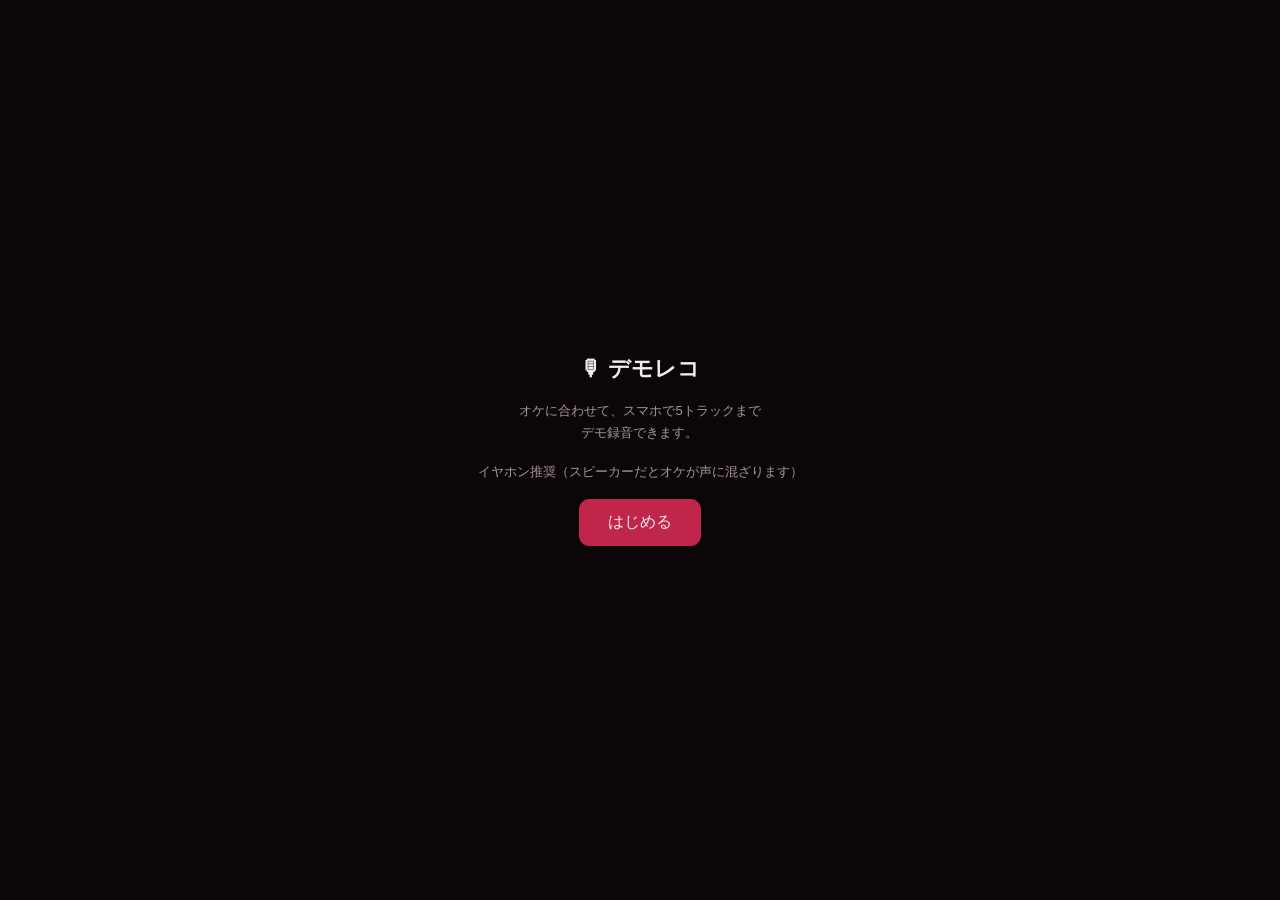
==== demo-rec/index.html @ 380f5ebd "デモレコ（スマホ多重録音）を追加 5トラック・オケ同期録音・パンチイン・EQ・オートチューン・m4a書き出し  Co-Authored-By: Claude Opus 5.5 <noreply@ant" ====
<!DOCTYPE html>
<html lang="ja">
<head>
<meta charset="utf-8">
<meta name="viewport" content="width=device-width, initial-scale=1, viewport-fit=cover, user-scalable=no">
<title>デモレコ｜Midnight Garnet</title>
<meta name="theme-color" content="#0b0709">
<meta name="apple-mobile-web-app-capable" content="yes">
<meta name="mobile-web-app-capable" content="yes">
<meta name="apple-mobile-web-app-status-bar-style" content="black-translucent">
<meta name="apple-mobile-web-app-title" content="デモレコ">
<link rel="manifest" href="manifest.json">
<link rel="apple-touch-icon" href="../icons/apple-touch-icon.png?v=2">
<style>
:root{
  --bg:#0b0709; --panel:#160f13; --panel2:#1f151b; --line:#2c1f27; --text:#f3e9ee; --dim:#a7929d;
  --accent:#c0264b; --accent2:#ff5c7f; --ok:#3ecf8e; --warn:#ffb648;
  --laneH:64px; --rulerH:22px; --headW:104px;
}
*{box-sizing:border-box;-webkit-tap-highlight-color:transparent}
html,body{margin:0;height:100%;background:var(--bg);color:var(--text);font-family:-apple-system,BlinkMacSystemFont,"Hiragino Sans","Noto Sans JP",sans-serif;font-size:14px;overscroll-behavior:none}
body{padding:env(safe-area-inset-top) env(safe-area-inset-right) env(safe-area-inset-bottom) env(safe-area-inset-left);display:flex;flex-direction:column;user-select:none;-webkit-user-select:none}
button{font:inherit;color:inherit;background:var(--panel2);border:1px solid var(--line);border-radius:10px;padding:8px 12px;cursor:pointer}
button:active{transform:scale(.97)}
button.primary{background:var(--accent);border-color:var(--accent)}
button:disabled{opacity:.4}
input[type=range]{width:100%;accent-color:var(--accent2)}
select,input[type=text],input[type=number]{font:inherit;color:var(--text);background:var(--panel2);border:1px solid var(--line);border-radius:8px;padding:6px 8px}
header{display:flex;align-items:center;gap:8px;padding:10px 12px 6px}
header h1{font-size:16px;margin:0;flex:1;letter-spacing:.04em}
header h1 small{color:var(--dim);font-weight:400;font-size:11px;margin-left:6px}
.iconbtn{padding:7px 10px;font-size:13px}
#timebar{display:flex;align-items:center;justify-content:space-between;padding:4px 14px}
#time{font-variant-numeric:tabular-nums;font-size:26px;font-weight:600;letter-spacing:.02em}
#status{font-size:12px;color:var(--dim);text-align:right;max-width:55%}
#status.rec{color:var(--accent2);font-weight:600}
#arranger{display:flex;flex:1;min-height:0;border-top:1px solid var(--line);border-bottom:1px solid var(--line);overflow-y:auto}
#heads{width:var(--headW);flex:none;background:var(--panel)}
#heads .rulerpad{height:var(--rulerH);border-bottom:1px solid var(--line);display:flex;align-items:center;justify-content:center;gap:4px}
#heads .rulerpad button{padding:0 8px;height:18px;font-size:12px;border-radius:6px;line-height:16px}
.head{height:var(--laneH);border-bottom:1px solid var(--line);padding:5px 6px;display:flex;flex-direction:column;justify-content:space-between;position:relative}
.head .nm{font-size:12px;white-space:nowrap;overflow:hidden;text-overflow:ellipsis;display:flex;align-items:center;gap:5px}
.head .dot{width:8px;height:8px;border-radius:50%;flex:none}
.head .row{display:flex;gap:4px}
.head .row button{padding:0;width:26px;height:24px;font-size:11px;border-radius:6px;font-weight:700}
.head .row button.on.m{background:#5a4a12;border-color:#ffcf4a;color:#ffcf4a}
.head .row button.on.s{background:#123d5a;border-color:#4ab8ff;color:#4ab8ff}
.head .row button.arm.on{background:var(--accent);border-color:var(--accent2);color:#fff}
.head .fxbadge{position:absolute;right:5px;top:5px;font-size:9px;color:var(--warn)}
.head.armed{box-shadow:inset 3px 0 0 var(--accent2)}
#lanesWrap{flex:1;position:relative;min-width:0}
#lanes{display:block;width:100%;touch-action:none}
#transport{display:flex;align-items:center;justify-content:center;gap:14px;padding:12px 12px 14px}
#transport button{width:56px;height:56px;border-radius:50%;padding:0;font-size:20px;display:flex;align-items:center;justify-content:center}
#transport #recBtn{width:70px;height:70px;background:#2a0f17;border:2px solid var(--accent2)}
#transport #recBtn .core{width:26px;height:26px;border-radius:50%;background:var(--accent2);transition:.15s}
#transport #recBtn.recording .core{border-radius:6px;width:22px;height:22px}
#subbar{display:flex;gap:8px;justify-content:center;padding:0 12px 6px;flex-wrap:wrap}
#subbar label{font-size:12px;color:var(--dim);display:flex;align-items:center;gap:4px}
/* sheets */
.scrim{position:fixed;inset:0;background:rgba(0,0,0,.55);display:none;z-index:20}
.scrim.show{display:block}
.sheet{position:fixed;left:0;right:0;bottom:0;max-height:88vh;overflow-y:auto;background:var(--panel);border-top:1px solid var(--line);border-radius:18px 18px 0 0;padding:14px 16px calc(18px + env(safe-area-inset-bottom));transform:translateY(105%);transition:transform .22s ease;z-index:21}
.sheet.show{transform:none}
.sheet h2{font-size:16px;margin:2px 0 10px;display:flex;align-items:center;gap:8px}
.sheet h3{font-size:13px;color:var(--dim);margin:16px 0 6px;font-weight:600;letter-spacing:.05em}
.sheet .close{margin-left:auto;padding:4px 10px}
.field{display:grid;grid-template-columns:76px 1fr 54px;align-items:center;gap:8px;margin:6px 0}
.field .v{font-size:12px;color:var(--dim);text-align:right;font-variant-numeric:tabular-nums}
.btnrow{display:flex;flex-wrap:wrap;gap:8px;margin:8px 0}
.btnrow button{font-size:13px}
.toggle{display:flex;align-items:center;justify-content:space-between;margin:6px 0}
.sw{position:relative;width:46px;height:28px;flex:none}
.sw input{opacity:0;width:0;height:0}
.sw span{position:absolute;inset:0;background:var(--panel2);border:1px solid var(--line);border-radius:20px;transition:.15s}
.sw span::after{content:"";position:absolute;width:22px;height:22px;left:2px;top:2px;background:#ddd;border-radius:50%;transition:.15s}
.sw input:checked+span{background:var(--accent)}
.sw input:checked+span::after{left:20px}
.note{font-size:12px;color:var(--dim);line-height:1.6}
.prog{height:6px;background:var(--panel2);border-radius:4px;overflow:hidden;margin:8px 0}
.prog i{display:block;height:100%;width:0;background:var(--accent2);transition:width .1s}
#expDl{color:inherit;text-decoration:none}
#toast{position:fixed;left:50%;bottom:calc(120px + env(safe-area-inset-bottom));transform:translateX(-50%);background:#2b1d24;border:1px solid var(--line);padding:9px 14px;border-radius:12px;font-size:13px;opacity:0;pointer-events:none;transition:opacity .2s;z-index:40;max-width:88vw;text-align:center}
#toast.show{opacity:1}
#start{position:fixed;inset:0;background:var(--bg);z-index:50;display:flex;flex-direction:column;align-items:center;justify-content:center;gap:16px;padding:30px;text-align:center}
#start h1{font-size:22px;margin:0}
#start p{color:var(--dim);font-size:13px;line-height:1.7;margin:0}
#countdown{position:fixed;inset:0;display:none;align-items:center;justify-content:center;font-size:110px;font-weight:700;color:var(--accent2);z-index:30;pointer-events:none;text-shadow:0 0 30px rgba(255,92,127,.5)}
</style>
</head>
<body>
<div id="start">
  <h1>🎙 デモレコ</h1>
  <p>オケに合わせて、スマホで5トラックまで<br>デモ録音できます。</p>
  <p>イヤホン推奨（スピーカーだとオケが声に混ざります）</p>
  <button class="primary" id="startBtn" style="padding:12px 28px;font-size:16px">はじめる</button>
</div>

<header>
  <h1>デモレコ<small id="projInfo"></small></h1>
  <button class="iconbtn" id="setBtn">⚙ 設定</button>
  <button class="iconbtn primary" id="expBtn">書き出し</button>
</header>
<div id="timebar"><div id="time">0:00.0</div><div id="status">トラック名をタップで編集・エフェクト</div></div>
<div id="arranger">
  <div id="heads"><div class="rulerpad"><button id="zoomOut">−</button><button id="zoomIn">＋</button></div></div>
  <div id="lanesWrap"><canvas id="lanes"></canvas></div>
</div>
<div id="subbar">
  <label><span class="sw"><input type="checkbox" id="prerollChk"><span></span></span>2秒前から再生</label>
  <label><span class="sw"><input type="checkbox" id="countChk"><span></span></span>カウント</label>
  <label><span class="sw"><input type="checkbox" id="monChk"><span></span></span>モニター</label>
</div>
<div id="transport">
  <button id="homeBtn" title="先頭へ">⏮</button>
  <button id="playBtn" title="再生">▶</button>
  <button id="recBtn" title="録音"><span class="core"></span></button>
  <button id="undoBtn" title="元に戻す">↶</button>
</div>

<div class="scrim" id="scrim"></div>

<!-- track sheet -->
<div class="sheet" id="trackSheet">
  <h2><span class="dot" id="tsDot" style="width:10px;height:10px;border-radius:50%"></span><input type="text" id="tsName" style="flex:1;font-size:15px"><button class="close" data-close>閉じる</button></h2>
  <div class="field"><span>音量</span><input type="range" id="tsVol" min="0" max="1.5" step="0.01"><span class="v" id="tsVolV"></span></div>
  <div class="field"><span>左右</span><input type="range" id="tsPan" min="-1" max="1" step="0.01"><span class="v" id="tsPanV"></span></div>
  <div class="field"><span>タイミング</span><input type="range" id="tsNudge" min="-300" max="300" step="1"><span class="v" id="tsNudgeV"></span></div>
  <div class="btnrow">
    <button id="tsImport">🎵 音源を読み込む</button>
    <button id="tsClear">🗑 このトラックを消す</button>
  </div>
  <input type="file" id="fileIn" accept="audio/*,.mp3,.m4a,.wav,.aac" hidden>

  <h3>EQ</h3>
  <div class="toggle"><span>ローカット（80Hz以下を削る）</span><label class="sw"><input type="checkbox" id="eqHp"><span></span></label></div>
  <div class="field"><span>Low</span><input type="range" id="eqLow" min="-12" max="12" step="0.5"><span class="v" id="eqLowV"></span></div>
  <div class="field"><span>Mid</span><input type="range" id="eqMid" min="-12" max="12" step="0.5"><span class="v" id="eqMidV"></span></div>
  <div class="field"><span>Mid周波数</span><input type="range" id="eqMidF" min="0" max="1" step="0.001"><span class="v" id="eqMidFV"></span></div>
  <div class="field"><span>High</span><input type="range" id="eqHigh" min="-12" max="12" step="0.5"><span class="v" id="eqHighV"></span></div>
  <div class="btnrow">
    <button data-eqp="flat">フラット</button>
    <button data-eqp="vocal">ボーカル</button>
    <button data-eqp="clear">こもり取り</button>
    <button data-eqp="warm">あたたかく</button>
    <button data-eqp="radio">ラジオ風</button>
  </div>

  <h3>オートチューン</h3>
  <div class="toggle"><span>オン</span><label class="sw"><input type="checkbox" id="atOn"><span></span></label></div>
  <div class="field"><span>キー</span><select id="atKey"></select><span></span></div>
  <div class="field"><span>スケール</span><select id="atScale">
    <option value="major">メジャー</option><option value="minor">マイナー</option><option value="chromatic">クロマチック（全音）</option>
  </select><span></span></div>
  <div class="field"><span>かかり方</span><input type="range" id="atSpeed" min="0" max="200" step="5"><span class="v" id="atSpeedV"></span></div>
  <div class="field"><span>強さ</span><input type="range" id="atAmt" min="0" max="100" step="5"><span class="v" id="atAmtV"></span></div>
  <div class="prog" id="atProg" style="display:none"><i></i></div>
  <p class="note" id="atNote">録音したあとに音程を補正します（設定を変えると自動でかけ直し）。左に振るほどケロケロ、右に振るほど自然。</p>
</div>

<!-- settings sheet -->
<div class="sheet" id="setSheet">
  <h2>設定<button class="close" data-close>閉じる</button></h2>
  <h3>録音のズレ補正（レイテンシ）</h3>
  <div class="field"><span>補正</span><input type="range" id="latR" min="0" max="400" step="1"><span class="v" id="latV"></span></div>
  <p class="note">録った声がオケより遅れて聞こえるなら数値を上げます。<br>いちばん確実なのは自動測定：本番と同じイヤホンをつけて、聞こえるクリックに合わせて<b>手拍子を8回</b>叩いてください（Bluetoothイヤホンでも測れます）。</p>
  <div class="btnrow"><button class="primary" id="calBtn">🎯 自動測定する</button></div>
  <div class="prog" id="calProg" style="display:none"><i></i></div>
  <h3>プロジェクト</h3>
  <div class="btnrow"><button id="newProj">🗒 新しいプロジェクト（全部消す）</button></div>
  <p class="note">録音はこのブラウザの中に自動保存されます。ブラウザのデータを消すと消えるので、できたら書き出しておいてください。</p>
  <p class="note" id="envNote"></p>
</div>

<!-- export sheet -->
<div class="sheet" id="expSheet">
  <h2>書き出し<button class="close" data-close>閉じる</button></h2>
  <div class="field" style="grid-template-columns:76px 1fr"><span>ファイル名</span><input type="text" id="expName"></div>
  <p class="note">全トラックをミックスして、軽い m4a（AAC 128kbps）にします。ミュート中のトラックは入りません。</p>
  <div class="btnrow"><button class="primary" id="expGo">書き出す</button></div>
  <div class="prog" id="expProg" style="display:none"><i></i></div>
  <p class="note" id="expNote"></p>
  <div class="btnrow" id="expResult" style="display:none">
    <button class="primary" id="expShare">📤 共有・保存</button>
    <a id="expDl" style="display:inline-block"><button>⬇ ダウンロード</button></a>
  </div>
</div>

<div id="countdown"></div>
<div id="toast"></div>

<script>
'use strict';
/* ====================== 基本 ====================== */
const $ = s => document.querySelector(s);
const N_TRACKS = 5;
const COLORS = ['#7f8cff','#ff5c7f','#ffb648','#3ecf8e','#c77dff'];
const DEFAULT_NAMES = ['オケ','メイン','ハモ','コーラス','ギター'];
const KEYS = ['C','C#','D','D#','E','F','F#','G','G#','A','A#','B'];
let ctx = null, master = null, limiter = null;
let mic = null, micSrc = null, recNode = null, monGain = null;
const state = {
  latencyMs: 40, latencySet:false, preroll:true, countIn:false, monitor:false,
  armed: 1, pps: 40, viewStart: 0, playhead: 0, name:'demo',
};
let tracks = [];
let playing = false, recording = false, playInfo = null, sources = [];
let undoStack = [];

function toast(msg, ms=2200){ const t=$('#toast'); t.textContent=msg; t.classList.add('show'); clearTimeout(toast._t); toast._t=setTimeout(()=>t.classList.remove('show'),ms); }
function fmt(t){ t=Math.max(0,t); const m=Math.floor(t/60), s=t-m*60; return m+':'+(s<10?'0':'')+s.toFixed(1); }
const sleep = ms => new Promise(r=>setTimeout(r,ms));

function newTrack(i){
  return { name: DEFAULT_NAMES[i], color: COLORS[i], vol: 0.85, pan: 0, mute:false, solo:false, nudgeMs:0,
    eq:{hp: i!==0, low:0, mid:0, midF:0.5, high:0},
    at:{on:false, key:0, scale:'major', speed:30, amt:100},
    clip:null, // {start, raw:[Float32Array..], tuned:[..]|null}
    _buf:null, _peaks:null, node:null, busy:false };
}
for(let i=0;i<N_TRACKS;i++) tracks.push(newTrack(i));

/* ====================== 保存（IndexedDB） ====================== */
const DB = {
  db:null,
  async open(){ if(this.db) return this.db; return this.db = await new Promise((res,rej)=>{ const r=indexedDB.open('demo-rec',1); r.onupgradeneeded=()=>r.result.createObjectStore('kv'); r.onsuccess=()=>res(r.result); r.onerror=()=>rej(r.error); }); },
  async get(k){ const db=await this.open(); return new Promise((res,rej)=>{ const q=db.transaction('kv').objectStore('kv').get(k); q.onsuccess=()=>res(q.result); q.onerror=()=>rej(q.error); }); },
  async put(k,v){ const db=await this.open(); return new Promise((res,rej)=>{ const tx=db.transaction('kv','readwrite'); tx.objectStore('kv').put(v,k); tx.oncomplete=()=>res(); tx.onerror=()=>rej(tx.error); }); },
  async del(k){ const db=await this.open(); return new Promise((res)=>{ const tx=db.transaction('kv','readwrite'); tx.objectStore('kv').delete(k); tx.oncomplete=()=>res(); tx.onerror=()=>res(); }); }
};
function trackMeta(t){ return {name:t.name,vol:t.vol,pan:t.pan,mute:t.mute,solo:t.solo,nudgeMs:t.nudgeMs,eq:{...t.eq},at:{...t.at}}; }
let saveMetaT=null;
function saveMeta(){ clearTimeout(saveMetaT); saveMetaT=setTimeout(async()=>{ try{ await DB.put('meta',{v:1,sr:ctx?ctx.sampleRate:0,state:{latencyMs:state.latencyMs,latencySet:state.latencySet,preroll:state.preroll,countIn:state.countIn,armed:state.armed,pps:state.pps,name:state.name},tracks:tracks.map(trackMeta)}); }catch(e){} },400); }
async function saveClip(i){ try{ const t=tracks[i]; await DB.put('clip'+i, t.clip?{start:t.clip.start,raw:t.clip.raw,tuned:t.clip.tuned,sr:ctx.sampleRate}:null); }catch(e){ toast('保存に失敗（容量不足かも）'); } }
async function loadAll(){
  try{
    const m = await DB.get('meta'); if(!m) return;
    Object.assign(state, m.state||{});
    (m.tracks||[]).forEach((mt,i)=>{ if(tracks[i]) { Object.assign(tracks[i], {name:mt.name,vol:mt.vol,pan:mt.pan,mute:mt.mute,solo:mt.solo,nudgeMs:mt.nudgeMs||0}); Object.assign(tracks[i].eq, mt.eq||{}); Object.assign(tracks[i].at, mt.at||{}); } });
    for(let i=0;i<N_TRACKS;i++){
      const c = await DB.get('clip'+i);
      if(c && c.raw){
        let raw=c.raw, tuned=c.tuned, start=c.start;
        if(c.sr && c.sr!==ctx.sampleRate){ raw = await resampleChans(raw,c.sr,ctx.sampleRate); tuned=null; }
        tracks[i].clip={start, raw, tuned};
        invalidate(i);
        if(tracks[i].at.on && !tuned) runAutotune(i);
      }
    }
  }catch(e){ console.warn(e); }
}
async function resampleChans(chs, from, to){
  const len=chs[0].length, oc=new OfflineAudioContext(chs.length, Math.ceil(len*to/from), to);
  const b=oc.createBuffer(chs.length,len,from); chs.forEach((c,k)=>b.copyToChannel(c,k));
  const s=oc.createBufferSource(); s.buffer=b; s.connect(oc.destination); s.start();
  const r=await oc.startRendering(); return Array.from({length:r.numberOfChannels},(_,k)=>r.getChannelData(k).slice());
}

/* ====================== オーディオ初期化 ====================== */
const WORKLET = `
class Rec extends AudioWorkletProcessor{
  constructor(){ super(); this.on=false; this.buf=new Float32Array(4096); this.n=0; this.f0=0;
    this.port.onmessage=e=>{ if(e.data==='start'){ this.on=true; this.n=0; } else if(e.data==='stop'){ this.flush(); this.on=false; this.port.postMessage({done:true}); } }; }
  flush(){ if(this.n>0){ this.port.postMessage({f:this.f0, d:this.buf.slice(0,this.n)}); this.n=0; } }
  process(inputs){
    const inp=inputs[0];
    if(this.on){
      const ch = inp && inp[0];
      const len = ch ? ch.length : 128;
      if(this.n===0) this.f0=currentFrame;
      for(let i=0;i<len;i++){
        let v=0; if(ch){ v=ch[i]; if(inp.length>1) v=(v+inp[1][i])*0.5; }
        this.buf[this.n++]=v;
        if(this.n===this.buf.length){ this.port.postMessage({f:this.f0, d:this.buf.slice()}); this.n=0; this.f0=currentFrame+i+1; }
      }
    }
    return true;
  }
}
registerProcessor('rec-proc', Rec);`;

async function initAudio(){
  try{ if(navigator.audioSession) navigator.audioSession.type='play-and-record'; }catch(e){}
  const AC = window.AudioContext||window.webkitAudioContext;
  ctx = new AC({latencyHint:'interactive'});
  limiter = ctx.createDynamicsCompressor();
  limiter.threshold.value=-2; limiter.knee.value=0; limiter.ratio.value=20; limiter.attack.value=0.002; limiter.release.value=0.12;
  master = ctx.createGain(); master.gain.value=1;
  master.connect(limiter); limiter.connect(ctx.destination);
  tracks.forEach((t,i)=>{ t.node = buildChain(ctx, t, master); });
  await ctx.resume();
  // 推定レイテンシ（未測定のとき）
  if(!state.latencySet){ state.latencyMs = Math.round(((ctx.outputLatency||0)+(ctx.baseLatency||0))*1000 + 20); }
}

async function ensureMic(){
  if(recNode) { if(ctx.state!=='running') await ctx.resume(); return true; }
  if(!navigator.mediaDevices || !navigator.mediaDevices.getUserMedia){ toast('このブラウザではマイクが使えません。SafariかChromeで開いてください',4000); return false; }
  try{
    mic = await navigator.mediaDevices.getUserMedia({audio:{echoCancellation:false,noiseSuppression:false,autoGainControl:false,channelCount:1}});
  }catch(e){
    toast(e.name==='NotAllowedError'?'マイクが許可されていません（ブラウザの設定から許可してください）':'マイクを開けませんでした: '+e.name, 4500); return false;
  }
  micSrc = ctx.createMediaStreamSource(mic);
  if(ctx.audioWorklet){
    const url = URL.createObjectURL(new Blob([WORKLET],{type:'application/javascript'}));
    await ctx.audioWorklet.addModule(url);
    recNode = new AudioWorkletNode(ctx,'rec-proc',{numberOfInputs:1,numberOfOutputs:1,outputChannelCount:[1]});
    recNode._mode='worklet';
  }else{
    recNode = ctx.createScriptProcessor(4096,1,1); recNode._mode='sp';
    recNode.port = { onmessage:null, postMessage(m){ if(m==='start'){recNode._on=true;} else if(m==='stop'){ recNode._on=false; recNode.port.onmessage&&recNode.port.onmessage({data:{done:true}}); } } };
    recNode.onaudioprocess = e=>{ if(recNode._on){ const d=e.inputBuffer.getChannelData(0).slice(); const f=Math.round((e.playbackTime - d.length/ctx.sampleRate)*ctx.sampleRate); recNode.port.onmessage&&recNode.port.onmessage({data:{f,d}}); } };
  }
  const sink = ctx.createGain(); sink.gain.value=0;
  micSrc.connect(recNode); recNode.connect(sink); sink.connect(ctx.destination);
  monGain = ctx.createGain(); monGain.gain.value = state.monitor?1:0;
  micSrc.connect(monGain); monGain.connect(master);
  return true;
}

/* 録音ノードからデータを受け取る */
function captureStart(){
  const chunks=[];
  recNode.port.onmessage = e=>{ if(e.data && e.data.d) chunks.push(e.data); };
  recNode.port.postMessage('start');
  return {
    stop: ()=> new Promise(res=>{
      recNode.port.onmessage = e=>{ if(e.data.d) chunks.push(e.data); if(e.data.done){ res(join(chunks)); } };
      recNode.port.postMessage('stop');
    }),
    peek: ()=>chunks
  };
  function join(ch){
    if(!ch.length) return {first:0, data:new Float32Array(0)};
    const total=ch.reduce((a,c)=>a+c.d.length,0), data=new Float32Array(total); let o=0;
    ch.forEach(c=>{ data.set(c.d,o); o+=c.d.length; });
    return {first: ch[0].f, data};
  }
}

/* ====================== トラックの信号経路 ====================== */
function midFreq(x){ return Math.round(200*Math.pow(25,x)); } // 200Hz〜5kHz
function buildChain(c, t, dest){
  const input=c.createGain();
  const hp=c.createBiquadFilter(); hp.type='highpass'; hp.Q.value=0.7;
  const lo=c.createBiquadFilter(); lo.type='lowshelf'; lo.frequency.value=120;
  const mid=c.createBiquadFilter(); mid.type='peaking'; mid.Q.value=1.0;
  const hi=c.createBiquadFilter(); hi.type='highshelf'; hi.frequency.value=8000;
  const vol=c.createGain();
  const pan=c.createStereoPanner ? c.createStereoPanner() : null;
  input.connect(hp); hp.connect(lo); lo.connect(mid); mid.connect(hi); hi.connect(vol);
  if(pan){ vol.connect(pan); pan.connect(dest); } else vol.connect(dest);
  const n={input,hp,lo,mid,hi,vol,pan};
  applyParams(n,t,false);
  return n;
}
function audible(t){ const anySolo=tracks.some(x=>x.solo); return anySolo ? t.solo : !t.mute; }
function applyParams(n,t,smooth=true){
  const now = n.vol.context.currentTime;
  const set=(p,v)=>{ if(smooth && n.vol.context===ctx){ p.setTargetAtTime(v,now,0.02);} else p.value=v; };
  set(n.hp.frequency, t.eq.hp?80:10);
  set(n.lo.gain, t.eq.low); set(n.mid.gain, t.eq.mid); set(n.mid.frequency, midFreq(t.eq.midF)); set(n.hi.gain, t.eq.high);
  set(n.vol.gain, audible(t)? t.vol : 0);
  if(n.pan) set(n.pan.pan, t.pan);
}
function refreshAllParams(){ tracks.forEach(t=>t.node&&applyParams(t.node,t)); }

/* ====================== クリップ ====================== */
function clipData(t){ if(!t.clip) return null; return (t.at.on && t.clip.tuned) ? t.clip.tuned : t.clip.raw; }
function clipStart(t){ return t.clip ? t.clip.start + t.nudgeMs/1000 : 0; }
function clipDur(t){ return t.clip ? t.clip.raw[0].length/ctx.sampleRate : 0; }
function invalidate(i){ const t=tracks[i]; t._buf=null; t._peaks=null; }
function getBuf(t){
  if(t._buf) return t._buf; const d=clipData(t); if(!d) return null;
  const b=ctx.createBuffer(d.length, d[0].length, ctx.sampleRate); d.forEach((c,k)=>b.copyToChannel(c,k)); return t._buf=b;
}
const PEAK=256;
function getPeaks(t){
  if(t._peaks) return t._peaks; const d=clipData(t); if(!d) return null;
  const n=Math.ceil(d[0].length/PEAK), p=new Float32Array(n);
  for(let k=0;k<d.length;k++){ const c=d[k]; for(let j=0;j<n;j++){ let m=p[j]; const e=Math.min(c.length,(j+1)*PEAK); for(let s=j*PEAK;s<e;s++){ const v=c[s]<0?-c[s]:c[s]; if(v>m) m=v; } p[j]=m; } }
  return t._peaks=p;
}
function projectEnd(){ let e=0; tracks.forEach(t=>{ if(t.clip) e=Math.max(e, clipStart(t)+clipDur(t)); }); return e; }

function pushUndo(i, label){ const t=tracks[i]; undoStack.push({i, label, clip: t.clip ? {start:t.clip.start, raw:t.clip.raw, tuned:t.clip.tuned} : null}); if(undoStack.length>8) undoStack.shift(); updUndo(); }
function updUndo(){ $('#undoBtn').disabled = !undoStack.length; }
function doUndo(){
  if(recording) return; const u=undoStack.pop(); if(!u) return;
  stop(); const t=tracks[u.i]; t.clip=u.clip; invalidate(u.i);
  if(t.clip && t.at.on && !t.clip.tuned) runAutotune(u.i);
  saveClip(u.i); updUndo(); draw(); toast('元に戻しました（'+u.label+'）');
}

/* 新しい録音をトラックへ（パンチイン：その区間だけ上書き） */
function mergeTake(i, startPos, data){
  const t=tracks[i], sr=ctx.sampleRate;
  const s = startPos - t.nudgeMs/1000; // クリップ座標へ
  const fade = Math.floor(sr*0.006);
  if(!t.clip){
    const d=data.slice(); fadeEdges(d,fade);
    t.clip={start:s, raw:[d], tuned:null}; return;
  }
  const oldS=t.clip.start, oldLen=t.clip.raw[0].length, nch=t.clip.raw.length;
  const ns=Math.min(oldS,s), ne=Math.max(oldS+oldLen/sr, s+data.length/sr);
  const len=Math.round((ne-ns)*sr), oo=Math.round((oldS-ns)*sr), no=Math.round((s-ns)*sr);
  const out=[];
  for(let k=0;k<nch;k++){
    const c=new Float32Array(len); c.set(t.clip.raw[k], oo);
    // 新しいテイクの区間を上書き（端は短いクロスフェード）
    for(let j=0;j<data.length;j++){
      const p=no+j; if(p<0||p>=len) continue;
      let w=1; if(j<fade) w=j/fade; else if(j>data.length-fade) w=(data.length-j)/fade;
      c[p] = c[p]*(1-w) + data[j]*w;
    }
    out.push(c);
  }
  t.clip={start:ns, raw:out, tuned:null};
}
function fadeEdges(d,f){ const n=d.length; for(let j=0;j<f&&j<n;j++){ const w=j/f; d[j]*=w; d[n-1-j]*=w; } }

/* ====================== 再生 ====================== */
function startPlayback(from, when){
  stopSources();
  tracks.forEach(t=>{
    const b=getBuf(t); if(!b) return;
    const s=clipStart(t), dur=b.duration;
    if(from >= s+dur) return;
    const src=ctx.createBufferSource(); src.buffer=b; src.connect(t.node.input);
    const delay=Math.max(0,s-from), off=Math.max(0,from-s);
    src.start(when+delay, off); sources.push(src);
  });
  playInfo={from, when};
}
function stopSources(){ sources.forEach(s=>{ try{s.stop();}catch(e){} try{s.disconnect();}catch(e){} }); sources=[]; }
function curPos(){ if(!playInfo) return state.playhead; return Math.max(0, playInfo.from + (ctx.currentTime - playInfo.when)); }

async function play(){
  if(ctx.state!=='running') await ctx.resume();
  if(playing){ pause(); return; }
  playing=true; startPlayback(state.playhead, ctx.currentTime+0.05);
  setUI(); loop();
}
function pause(){ if(!playing) return; state.playhead=curPos(); playing=false; stopSources(); playInfo=null; setUI(); draw(); }
function stop(){ if(recording) return; if(playing) pause(); }

/* ====================== 録音 ====================== */
let take=null;
async function toggleRec(){
  if(recording) return stopRec();
  const i=state.armed; const t=tracks[i];
  if(t.busy){ toast('オートチューン処理中です'); return; }
  if(!await ensureMic()) return;
  if(playing) pause();
  const punch=state.playhead;
  const pre = state.preroll ? 2 : 0;
  let from=Math.max(0,punch-pre);
  let lead=0.12;
  const bpmClick = state.countIn;
  if(bpmClick){ lead = 0.12 + 4*0.5; }
  const when=ctx.currentTime+lead;
  if(bpmClick){ for(let k=0;k<4;k++) clickAt(when-2+k*0.5, k===0?1500:1000); showCount(4, when); }
  recording=true; playing=true;
  const cap=captureStart();
  startPlayback(from, when);
  take={cap, from, when, punch, i};
  setUI(); loop();
}
async function stopRec(){
  if(!recording) return;
  const tk=take; take=null;
  const endPos=curPos();
  recording=false; playing=false; stopSources(); playInfo=null;
  const {first, data} = await tk.cap.stop();
  const sr=ctx.sampleRate, lat=state.latencyMs/1000;
  const recStartPos = tk.from + (first/sr - tk.when) - lat;
  let si = Math.ceil((tk.punch - recStartPos)*sr); if(si<0) si=0;
  let ei = Math.floor((endPos - recStartPos)*sr); if(ei>data.length) ei=data.length;
  if(ei - si < sr*0.2){ toast('録音が短すぎました'); setUI(); draw(); return; }
  const piece = data.slice(si, ei);
  const startPos = recStartPos + si/sr;
  pushUndo(tk.i,'録音');
  mergeTake(tk.i, startPos, piece);
  invalidate(tk.i);
  state.playhead = tk.punch;
  setUI(); draw(); saveClip(tk.i);
  let peak=0; for(let j=0;j<piece.length;j++){ const v=Math.abs(piece[j]); if(v>peak) peak=v; }
  if(peak<0.01) toast('ほぼ無音でした。マイクの許可・接続を確認してください',3500);
  else if(peak>0.98) toast('音割れしているかも。マイクから少し離れてみて',3000);
  else toast('録音しました（'+(piece.length/sr).toFixed(1)+'秒）');
  if(tracks[tk.i].at.on) runAutotune(tk.i);
}
function clickAt(time, freq=1000, dest){
  const o=ctx.createOscillator(), g=ctx.createGain(); o.frequency.value=freq;
  g.gain.setValueAtTime(0,time); g.gain.linearRampToValueAtTime(0.6,time+0.002); g.gain.exponentialRampToValueAtTime(0.001,time+0.05);
  o.connect(g); g.connect(dest||limiter); o.start(time); o.stop(time+0.06);
}
function showCount(n, endTime){
  const el=$('#countdown'); el.style.display='flex';
  const tick=()=>{ const r=endTime-ctx.currentTime; if(r<=0||!recording){ el.style.display='none'; return; } el.textContent=Math.ceil(r/0.5); requestAnimationFrame(tick); };
  tick();
}

/* ====================== レイテンシ自動測定 ====================== */
async function calibrate(){
  if(recording) return; if(!await ensureMic()) return; if(playing) pause();
  const btn=$('#calBtn'); btn.disabled=true; const pg=$('#calProg'); pg.style.display='block';
  const N=8, IV=0.6, t0=ctx.currentTime+1.2;
  const clicks=[]; for(let k=0;k<4;k++) clickAt(t0-4*IV+k*IV+ -0.0, 700);
  for(let k=0;k<N;k++){ const c=t0+k*IV+IV; clickAt(c,1200); clicks.push(c); }
  btn.textContent='👏 クリックに合わせて手拍子！';
  const cap=captureStart();
  const total=clicks[N-1]+0.6-ctx.currentTime;
  const st=performance.now();
  while((performance.now()-st)/1000 < total){ pg.firstElementChild.style.width=Math.min(100,(performance.now()-st)/10/total)+'%'; await sleep(50); }
  const {first,data}=await cap.stop();
  btn.disabled=false; btn.textContent='🎯 自動測定する'; pg.style.display='none';
  const sr=ctx.sampleRate; let mx=0; for(let j=0;j<data.length;j++){ const v=Math.abs(data[j]); if(v>mx) mx=v; }
  if(mx<0.02){ toast('音が拾えませんでした。もう一度大きめに叩いてください',3500); return; }
  const thr=mx*0.3, offs=[];
  for(const c of clicks){
    const a=Math.max(0,Math.floor((c-0.08-first/sr)*sr)), b=Math.min(data.length,Math.floor((c+0.5-first/sr)*sr));
    for(let j=a;j<b;j++){ if(Math.abs(data[j])>thr){ offs.push((first+j)/sr - c); break; } }
  }
  if(offs.length<4){ toast('うまく測れませんでした（検出 '+offs.length+'/8）。もう一度どうぞ',3500); return; }
  offs.sort((x,y)=>x-y); const med=offs[Math.floor(offs.length/2)];
  const ms=Math.max(0,Math.min(400,Math.round(med*1000)));
  state.latencyMs=ms; state.latencySet=true; saveMeta(); syncSettingsUI();
  toast('補正を '+ms+'ms にしました（検出 '+offs.length+'/8）',3000);
}

/* ====================== オートチューン（録音後に処理） ====================== */
const SCALES={ major:[0,2,4,5,7,9,11], minor:[0,2,3,5,7,8,10], chromatic:[0,1,2,3,4,5,6,7,8,9,10,11] };
let atTimers={};
function scheduleAutotune(i){ clearTimeout(atTimers[i]); atTimers[i]=setTimeout(()=>runAutotune(i),350); }
async function runAutotune(i){
  const t=tracks[i]; if(!t.clip) return;
  const job = (t._atJob||0)+1; t._atJob=job; t.busy=true; updAtUI();
  const sr=ctx.sampleRate, raw=t.clip.raw;
  const cancel=()=>t._atJob!==job;
  const prog=p=>{ if(cur===i){ const pg=$('#atProg'); pg.style.display='block'; pg.firstElementChild.style.width=(p*100)+'%'; } };
  try{
    const out = await autotune(raw, sr, t.at, prog, cancel);
    if(!out || cancel()) return;
    if(t.clip.raw!==raw) return; // 途中で録音し直された
    t.clip.tuned=out; invalidate(i); saveClip(i); draw();
    if(playing && !recording){ const p=curPos(); startPlayback(p, ctx.currentTime+0.03); }
  } finally {
    if(!cancel()){ t.busy=false; if(cur===i) $('#atProg').style.display='none'; updAtUI(); }
  }
}
/* YINでピッチ検出 → 目標音へのズレを計算 → PSOLAで音程だけずらす */
async function autotune(chs, sr, opt, prog, cancel){
  const N=chs[0].length;
  const mono = chs.length===1 ? chs[0] : (()=>{ const m=new Float32Array(N); chs.forEach(c=>{ for(let j=0;j<N;j++) m[j]+=c[j]/chs.length; }); return m; })();
  // 1) 間引き（約12kHz）
  const D=Math.max(1,Math.round(sr/12000)), dsr=sr/D, M=Math.floor(N/D);
  const x=new Float32Array(M);
  for(let j=0;j<M;j++){ let s=0; for(let k=0;k<D;k++) s+=mono[j*D+k]; x[j]=s/D; }
  const W=Math.round(dsr*0.03), HOP=Math.round(dsr*0.008); // 30ms窓, 8ms間隔
  const tauMin=Math.floor(dsr/1000), tauMax=Math.ceil(dsr/65);
  const nF=Math.max(1,Math.floor((M-W-tauMax)/HOP));
  const f0=new Float32Array(nF);
  const d=new Float32Array(tauMax+1);
  let gmax=0; for(let j=0;j<M;j++){ const v=Math.abs(x[j]); if(v>gmax) gmax=v; }
  const gate=gmax*0.04;
  let lastYield=performance.now();
  for(let f=0;f<nF;f++){
    const o=f*HOP;
    let e=0; for(let j=0;j<W;j++) e+=x[o+j]*x[o+j]; const rms=Math.sqrt(e/W);
    if(rms<gate*0.5){ f0[f]=0; continue; }
    // 差分関数
    for(let tau=tauMin;tau<=tauMax;tau++){ let s=0; for(let j=0;j<W;j++){ const q=x[o+j]-x[o+j+tau]; s+=q*q; } d[tau]=s; }
    // 累積平均正規化
    let run=0, best=-1; const cm=new Float32Array(tauMax+1);
    for(let tau=1;tau<=tauMax;tau++){ if(tau<tauMin){ cm[tau]=1; continue; } run+=d[tau]; cm[tau]= run>0 ? d[tau]*(tau-tauMin+1)/run : 1; }
    for(let tau=tauMin+1;tau<tauMax;tau++){ if(cm[tau]<0.15){ while(tau+1<tauMax && cm[tau+1]<cm[tau]) tau++; best=tau; break; } }
    if(best<0){ f0[f]=0; continue; }
    const a=cm[best-1], b=cm[best], c=cm[best+1], den=a-2*b+c; const sh= den!==0 ? 0.5*(a-c)/den : 0;
    const p=(best+sh)*1; f0[f]= dsr/p;
    if(performance.now()-lastYield>30){ prog(0.7*f/nF); await sleep(0); lastYield=performance.now(); if(cancel()) return null; }
  }
  // メディアンで外れ値除去
  const f0m=new Float32Array(nF);
  for(let f=0;f<nF;f++){ const w=[]; for(let k=-2;k<=2;k++){ const v=f0[f+k]; if(v>0) w.push(v); } if(f0[f]>0 && w.length>=3){ w.sort((p,q)=>p-q); f0m[f]=w[w.length>>1]; } else f0m[f]=0; }
  // 2) 補正量（半音単位）を計算
  const scale=SCALES[opt.scale]||SCALES.chromatic, key=opt.key|0, amt=(opt.amt==null?100:opt.amt)/100;
  const allowed=n=>scale.includes(((Math.round(n)-key)%12+12)%12);
  const nearest=midi=>{ let bestN=Math.round(midi), bd=99; for(let n=Math.floor(midi)-2;n<=Math.ceil(midi)+2;n++){ if(!allowed(n)) continue; const dd=Math.abs(n-midi); if(dd<bd){ bd=dd; bestN=n; } } return bestN; };
  const tau = Math.max(0.0001, (opt.speed||0)/1000), hopSec=HOP/dsr, alpha = opt.speed<=0 ? 1 : 1-Math.exp(-hopSec/tau);
  const corr=new Float32Array(nF); let cs=0, prevT=null;
  for(let f=0;f<nF;f++){
    let target=0;
    if(f0m[f]>0){
      const midi=69+12*Math.log2(f0m[f]/440);
      let tg=nearest(midi);
      if(prevT!==null && allowed(prevT) && Math.abs(midi-prevT)<0.65) tg=prevT; // ヒステリシス
      prevT=tg; target=(tg-midi)*amt;
      cs += (target-cs)*alpha;
    } else { prevT=null; cs += (0-cs)*0.5; }
    corr[f]=cs;
  }
  prog(0.75); await sleep(0); if(cancel()) return null;
  // 3) PSOLA
  const frameAt = s => Math.min(nF-1, Math.max(0, Math.floor(((s/D) - W/2)/HOP)));
  const period = s => { const f=frameAt(s); return f0m[f]>0 ? sr/f0m[f] : sr*0.008; };
  const ratio  = s => { const f=frameAt(s); return f0m[f]>0 ? Math.pow(2, corr[f]/12) : 1; };
  // 解析マーク（なるべく波形のピークに揃える）
  const marks=[]; { let a=0; while(a<N){ marks.push(a); const P=period(a); let nx=a+P; const f=frameAt(a);
      if(f0m[f]>0){ const r=Math.floor(P*0.2), c0=Math.round(nx); let bi=c0, bv=-1e9; for(let j=c0-r;j<=c0+r;j++){ if(j>=0&&j<N&&mono[j]>bv){ bv=mono[j]; bi=j; } } if(bi>a+P*0.5) nx=bi; }
      a=Math.max(a+1, Math.round(nx)); } }
  const out=chs.map(()=>new Float32Array(N)); const ws=new Float32Array(N);
  let s=0, k=0, cnt=0;
  while(s<N){
    while(k+1<marks.length && Math.abs(marks[k+1]-s) <= Math.abs(marks[k]-s)) k++;
    const m=marks[k];
    const P=Math.max(8, Math.round(k+1<marks.length ? marks[k+1]-m : period(m)));
    const Pl=Math.max(8, Math.round(k>0 ? m-marks[k-1] : P));
    const L=Math.min(P,Pl), si=Math.round(s);
    for(let j=-L;j<=L;j++){
      const di=si+j, xi=m+j; if(di<0||di>=N||xi<0||xi>=N) continue;
      const w=0.5*(1+Math.cos(Math.PI*j/L));
      for(let c=0;c<chs.length;c++) out[c][di]+=chs[c][xi]*w;
      ws[di]+=w;
    }
    s += P/ratio(s);
    if(++cnt%2000===0){ prog(0.75+0.25*s/N); await sleep(0); if(cancel()) return null; }
  }
  for(let c=0;c<out.length;c++){ const o=out[c]; for(let j=0;j<N;j++){ o[j]/= ws[j]>0.3?ws[j]:0.3; } }
  prog(1);
  return out;
}

/* ====================== 書き出し（m4a） ====================== */
async function renderMix(){
  const sr=ctx.sampleRate, end=projectEnd()+0.4, len=Math.ceil(end*sr);
  const oc=new OfflineAudioContext(2,len,sr);
  const lim=oc.createDynamicsCompressor(); lim.threshold.value=-2; lim.knee.value=0; lim.ratio.value=20; lim.attack.value=0.002; lim.release.value=0.12;
  lim.connect(oc.destination);
  tracks.forEach(t=>{
    if(!t.clip || !audible(t)) return;
    const d=clipData(t); const n=buildChain(oc,t,lim);
    const b=oc.createBuffer(d.length,d[0].length,sr); d.forEach((c,k)=>b.copyToChannel(c,k));
    const src=oc.createBufferSource(); src.buffer=b; src.connect(n.input);
    const s=clipStart(t); if(s>=0) src.start(s); else src.start(0,-s);
  });
  return oc.startRendering();
}
async function encodeAAC(buf, prog){
  if(!window.AudioEncoder) return null;
  const sr=buf.sampleRate, cfg={codec:'mp4a.40.2', sampleRate:sr, numberOfChannels:2, bitrate:128000};
  try{ const sup=await AudioEncoder.isConfigSupported(cfg); if(!sup.supported) return null; }catch(e){ return null; }
  const chunks=[]; let asc=null, err=null;
  const enc=new AudioEncoder({ output:(ch,meta)=>{ const u=new Uint8Array(ch.byteLength); ch.copyTo(u); chunks.push(u); if(meta&&meta.decoderConfig&&meta.decoderConfig.description&&!asc) asc=new Uint8Array(meta.decoderConfig.description.buffer||meta.decoderConfig.description); }, error:e=>err=e });
  enc.configure(cfg);
  const L=buf.getChannelData(0), R=buf.getChannelData(1), N=L.length, F=4096;
  for(let o=0;o<N;o+=F){
    const n=Math.min(F,N-o), data=new Float32Array(n*2); data.set(L.subarray(o,o+n),0); data.set(R.subarray(o,o+n),n);
    enc.encode(new AudioData({format:'f32-planar', sampleRate:sr, numberOfFrames:n, numberOfChannels:2, timestamp:Math.round(o/sr*1e6), data}));
    if((o/F)%40===0){ prog(0.4+0.55*o/N); await sleep(0); }
    if(err) break;
  }
  await enc.flush(); enc.close();
  if(err || !chunks.length) return null;
  if(!asc){ const idx=[96000,88200,64000,48000,44100,32000,24000,22050,16000,12000,11025,8000].indexOf(sr); asc=new Uint8Array([(2<<3)|(idx>>1), ((idx&1)<<7)|(2<<3)]); }
  return new Blob([muxM4A(chunks, asc, sr, 2)], {type:'audio/mp4'});
}
/* 最小限のM4Aコンテナ */
function muxM4A(frames, asc, sr, nch){
  const u32=v=>[(v>>>24)&255,(v>>>16)&255,(v>>>8)&255,v&255], u16=v=>[(v>>8)&255,v&255];
  const str=s=>[...s].map(c=>c.charCodeAt(0));
  const box=(type,...parts)=>{ const body=[].concat(...parts.map(p=>p instanceof Uint8Array?Array.from(p):p)); return [...u32(body.length+8),...str(type),...body]; };
  const full=(type,v,f,...parts)=>box(type,[v,(f>>16)&255,(f>>8)&255,f&255],...parts);
  const matrix=[].concat(u32(0x10000),u32(0),u32(0),u32(0),u32(0x10000),u32(0),u32(0),u32(0),u32(0x40000000));
  const nS=frames.length, dur=nS*1024;
  const desc=(tag,body)=>[tag,body.length,...body];
  const esds=full('esds',0,0, desc(3,[...u16(0),0, ...desc(4,[0x40,0x15,0,0,0,...u32(128000),...u32(128000), ...desc(5,Array.from(asc))]), ...desc(6,[2])]));
  const mp4a=box('mp4a',[0,0,0,0,0,0],u16(1),[0,0,0,0,0,0,0,0],u16(nch),u16(16),u16(0),u16(0),u32((sr*65536)>>>0), esds);
  const ftyp=box('ftyp',str('M4A '),u32(0),str('M4A '),str('isom'),str('mp42'));
  let total=0; frames.forEach(f=>total+=f.length);
  const build=(off)=>{
    const stbl=box('stbl',
      full('stsd',0,0,u32(1),mp4a),
      full('stts',0,0,u32(1),u32(nS),u32(1024)),
      full('stsc',0,0,u32(1),u32(1),u32(nS),u32(1)),
      full('stsz',0,0,u32(0),u32(nS),[].concat(...frames.map(f=>u32(f.length)))),
      full('stco',0,0,u32(1),u32(off)));
    const minf=box('minf', full('smhd',0,0,u16(0),u16(0)), box('dinf', full('dref',0,0,u32(1), full('url ',0,1))), stbl);
    const mdia=box('mdia', full('mdhd',0,0,u32(0),u32(0),u32(sr),u32(dur),u16(0x55c4),u16(0)), full('hdlr',0,0,u32(0),str('soun'),u32(0),u32(0),u32(0),str('SoundHandler'),[0]), minf);
    const msDur=Math.round(dur/sr*1000);
    const tkhd=full('tkhd',0,3,u32(0),u32(0),u32(1),u32(0),u32(msDur),u32(0),u32(0),u16(0),u16(0),u16(0x0100),u16(0),matrix,u32(0),u32(0));
    const mvhd=full('mvhd',0,0,u32(0),u32(0),u32(1000),u32(msDur),u32(0x10000),u16(0x0100),u16(0),u32(0),u32(0),matrix,u32(0),u32(0),u32(0),u32(0),u32(0),u32(0),u32(2));
    return box('moov',mvhd,box('trak',tkhd,mdia));
  };
  let moov=build(0); moov=build(ftyp.length+moov.length+8);
  const out=new Uint8Array(ftyp.length+moov.length+8+total); let o=0;
  out.set(ftyp,o); o+=ftyp.length; out.set(moov,o); o+=moov.length;
  out.set(u32(total+8),o); out.set(str('mdat'),o+4); o+=8;
  frames.forEach(f=>{ out.set(f,o); o+=f.length; });
  return out;
}
async function encodeRealtime(buf, prog){
  const types=['audio/mp4;codecs=mp4a.40.2','audio/mp4','audio/aac','audio/webm;codecs=opus','audio/webm'];
  const mt=types.find(t=>window.MediaRecorder && MediaRecorder.isTypeSupported && MediaRecorder.isTypeSupported(t));
  if(!window.MediaRecorder) throw new Error('この端末では書き出せません');
  const dest=ctx.createMediaStreamDestination();
  const src=ctx.createBufferSource(); src.buffer=buf; src.connect(dest);
  const rec=new MediaRecorder(dest.stream, mt?{mimeType:mt,audioBitsPerSecond:128000}:{});
  const parts=[]; rec.ondataavailable=e=>{ if(e.data.size) parts.push(e.data); };
  const done=new Promise(r=>rec.onstop=r);
  rec.start(1000); const t0=ctx.currentTime+0.1; src.start(t0);
  let fin=false; src.onended=()=>{ fin=true; setTimeout(()=>rec.stop(),300); };
  while(!fin){ prog(0.4+0.58*Math.min(1,(ctx.currentTime-t0)/buf.duration)); await sleep(200); }
  await done;
  const type=rec.mimeType||mt||'audio/webm';
  return new Blob(parts,{type});
}
let expBlob=null, expFile=null;
async function doExport(){
  if(!tracks.some(t=>t.clip)){ toast('まだ何も録音されていません'); return; }
  if(recording) return; if(playing) pause();
  if(tracks.some(t=>t.busy)){ toast('オートチューン処理が終わるまで待ってください'); return; }
  const go=$('#expGo'), pg=$('#expProg'), nt=$('#expNote'); go.disabled=true; pg.style.display='block'; $('#expResult').style.display='none';
  const prog=p=>pg.firstElementChild.style.width=(p*100)+'%';
  try{
    nt.textContent='ミックス中…'; prog(0.1);
    const buf=await renderMix(); prog(0.4);
    nt.textContent='m4aに変換中…';
    let blob=await encodeAAC(buf,prog);
    if(!blob){ nt.textContent='m4aに変換中…（この端末は曲の長さぶん時間がかかります）'; blob=await encodeRealtime(buf,prog); }
    prog(1);
    const ext = /mp4|aac|m4a/.test(blob.type)?'m4a':(/webm/.test(blob.type)?'webm':'m4a');
    const name=(($('#expName').value||'demo').replace(/[\\/:*?"<>|]/g,'_'))+'.'+ext;
    state.name=$('#expName').value||'demo'; saveMeta();
    expBlob=blob; expFile=new File([blob],name,{type:blob.type||'audio/mp4'});
    const a=$('#expDl'); if(a.href) URL.revokeObjectURL(a.href); a.href=URL.createObjectURL(blob); a.download=name;
    $('#expShare').style.display = (navigator.canShare && navigator.canShare({files:[expFile]})) ? '' : 'none';
    $('#expResult').style.display='flex';
    nt.textContent=`できました：${name}（${(blob.size/1024/1024).toFixed(2)}MB・${fmt(buf.duration)}）`+(ext!=='m4a'?'\nこの端末はm4a非対応のためwebmで書き出しました':'');
  }catch(e){ console.error(e); nt.textContent='書き出しに失敗しました：'+(e.message||e); }
  finally{ go.disabled=false; }
}

/* ====================== 画面 ====================== */
const cv=$('#lanes'), g=cv.getContext('2d');
let cw=0, ch=0, dpr=1;
function laneH(){ return parseFloat(getComputedStyle(document.documentElement).getPropertyValue('--laneH')); }
function rulerH(){ return parseFloat(getComputedStyle(document.documentElement).getPropertyValue('--rulerH')); }
function resize(){
  dpr=Math.min(2,window.devicePixelRatio||1); cw=$('#lanesWrap').clientWidth; ch=rulerH()+laneH()*N_TRACKS;
  cv.width=cw*dpr; cv.height=ch*dpr; cv.style.height=ch+'px'; g.setTransform(dpr,0,0,dpr,0,0); draw();
}
function draw(){
  if(!ctx) return;
  const RH=rulerH(), LH=laneH(), pps=state.pps, vs=state.viewStart, vw=cw/pps;
  g.clearRect(0,0,cw,ch);
  // ルーラー
  g.fillStyle='#120c10'; g.fillRect(0,0,cw,RH);
  const step = pps>=80?1: pps>=30?2: pps>=12?5:10;
  g.fillStyle='#8a7682'; g.font='10px -apple-system,sans-serif'; g.strokeStyle='#2c1f27'; g.lineWidth=1;
  for(let s=Math.floor(vs/step)*step; s<vs+vw; s+=step){ const x=(s-vs)*pps; g.beginPath(); g.moveTo(x+.5,RH-6); g.lineTo(x+.5,ch); g.stroke(); g.fillText(fmt(s).replace(/\.0$/,''),x+3,RH-8); }
  // レーン
  tracks.forEach((t,i)=>{
    const y=RH+i*LH;
    g.fillStyle = i===state.armed ? 'rgba(192,38,75,.07)' : (i%2?'rgba(255,255,255,.015)':'transparent'); g.fillRect(0,y,cw,LH);
    g.fillStyle='#2c1f27'; g.fillRect(0,y+LH-1,cw,1);
    if(!t.clip) return;
    const s=clipStart(t), d=clipDur(t), x0=(s-vs)*pps, x1=(s+d-vs)*pps;
    if(x1<0||x0>cw) return;
    const on=audible(t);
    g.fillStyle=t.color+(on?'33':'14'); g.fillRect(Math.max(0,x0),y+3,Math.min(cw,x1)-Math.max(0,x0),LH-7);
    const pk=getPeaks(t); if(!pk) return;
    g.fillStyle=t.color+(on?'ee':'55');
    const mid=y+(LH-4)/2, amp=(LH-12)/2, sr=ctx.sampleRate;
    for(let px=Math.max(0,Math.floor(x0)); px<Math.min(cw,x1); px++){
      const ta=vs+px/pps - s, tb=ta+1/pps;
      let a=Math.floor(ta*sr/PEAK), b=Math.ceil(tb*sr/PEAK); a=Math.max(0,a); b=Math.min(pk.length,b);
      let m=0; for(let j=a;j<b;j++) if(pk[j]>m) m=pk[j];
      const h=Math.max(0.5,Math.min(1,Math.sqrt(m))*amp); g.fillRect(px,mid-h,1,h*2);
    }
    if(t.busy){ g.fillStyle='#ffb648'; g.font='11px -apple-system,sans-serif'; g.fillText('オートチューン処理中…',Math.max(4,x0+4),y+14); }
  });
  // 録音中の範囲
  if(recording && take){
    const p=curPos(); const y=RH+take.i*LH; const xa=(take.punch-vs)*pps, xb=(p-vs)*pps;
    if(xb>xa){ g.fillStyle='rgba(255,92,127,.35)'; g.fillRect(xa,y+3,xb-xa,LH-7); }
  }
  // 再生位置
  const ph=(playing?curPos():state.playhead); const x=(ph-vs)*pps;
  g.fillStyle=recording?'#ff5c7f':'#fff'; g.fillRect(Math.round(x)-1,0,2,ch);
  g.beginPath(); g.moveTo(x-6,0); g.lineTo(x+6,0); g.lineTo(x,8); g.fill();
  $('#time').textContent=fmt(ph);
}
let raf=0;
function loop(){
  cancelAnimationFrame(raf);
  const f=()=>{
    if(!playing){ draw(); return; }
    const p=curPos(), vw=cw/state.pps;
    if(p>state.viewStart+vw*0.85) state.viewStart=p-vw*0.15;
    if(!recording && p>projectEnd()+0.5 && projectEnd()>0){ state.playhead=0; pause(); state.viewStart=0; draw(); return; }
    draw(); raf=requestAnimationFrame(f);
  };
  raf=requestAnimationFrame(f);
}
// タイムライン操作：ドラッグでスクロール、タップで移動、ピンチでズーム
(function(){
  const pts=new Map(); let sx=0, sv=0, moved=false, pinch=null;
  cv.addEventListener('pointerdown',e=>{ cv.setPointerCapture(e.pointerId); pts.set(e.pointerId,e.clientX); if(pts.size===1){ sx=e.clientX; sv=state.viewStart; moved=false; } else if(pts.size===2){ const xs=[...pts.values()]; pinch={d:Math.abs(xs[0]-xs[1])||1, pps:state.pps, c:(xs[0]+xs[1])/2}; moved=true; } });
  cv.addEventListener('pointermove',e=>{ if(!pts.has(e.pointerId)) return; pts.set(e.pointerId,e.clientX);
    if(pinch && pts.size===2){ const xs=[...pts.values()], dd=Math.abs(xs[0]-xs[1])||1; const r=cv.getBoundingClientRect(); const cx=pinch.c-r.left; const tAt=state.viewStart+cx/state.pps; state.pps=Math.max(6,Math.min(300,pinch.pps*dd/pinch.d)); state.viewStart=Math.max(0,tAt-cx/state.pps); draw(); return; }
    const dx=e.clientX-sx; if(Math.abs(dx)>6) moved=true; if(moved){ state.viewStart=Math.max(0,sv-dx/state.pps); draw(); } });
  const up=e=>{ if(!pts.has(e.pointerId)) return; pts.delete(e.pointerId);
    if(pts.size===0){ if(!moved && !recording){ const r=cv.getBoundingClientRect(); const t=Math.max(0,state.viewStart+(e.clientX-r.left)/state.pps); seek(t);
        const y=e.clientY-r.top-rulerH(); const li=Math.floor(y/laneH()); } pinch=null; saveMeta(); } };
  cv.addEventListener('pointerup',up); cv.addEventListener('pointercancel',up);
})();
function seek(t){ if(recording) return; state.playhead=t; if(playing){ startPlayback(t,ctx.currentTime+0.03); } draw(); }
function zoom(f){ const c=(playing?curPos():state.playhead); const off=(c-state.viewStart)*state.pps; state.pps=Math.max(6,Math.min(300,state.pps*f)); state.viewStart=Math.max(0,c-off/state.pps); draw(); saveMeta(); }

function buildHeads(){
  const h=$('#heads'); h.querySelectorAll('.head').forEach(e=>e.remove());
  tracks.forEach((t,i)=>{
    const d=document.createElement('div'); d.className='head'; d.dataset.i=i;
    d.innerHTML=`<div class="nm"><span class="dot" style="background:${t.color}"></span><span class="tn"></span></div><span class="fxbadge"></span>
      <div class="row"><button class="arm" title="録音先">●</button><button class="m">M</button><button class="s">S</button></div>`;
    d.querySelector('.nm').onclick=()=>openTrack(i);
    d.querySelector('.fxbadge').onclick=()=>openTrack(i);
    d.querySelector('.arm').onclick=()=>{ if(recording) return; state.armed=i; updHeads(); draw(); saveMeta(); };
    d.querySelector('.m').onclick=()=>{ t.mute=!t.mute; refreshAllParams(); updHeads(); draw(); saveMeta(); };
    d.querySelector('.s').onclick=()=>{ t.solo=!t.solo; refreshAllParams(); updHeads(); draw(); saveMeta(); };
    h.appendChild(d);
  });
  updHeads();
}
function updHeads(){
  document.querySelectorAll('.head').forEach(d=>{
    const i=+d.dataset.i, t=tracks[i];
    d.querySelector('.tn').textContent=t.name;
    d.classList.toggle('armed', i===state.armed);
    d.querySelector('.arm').classList.toggle('on', i===state.armed);
    d.querySelector('.m').classList.toggle('on', t.mute);
    d.querySelector('.s').classList.toggle('on', t.solo);
    const fx=[]; if(t.at.on) fx.push('AT'); if(t.eq.low||t.eq.mid||t.eq.high) fx.push('EQ');
    d.querySelector('.fxbadge').textContent=fx.join(' ');
  });
}
function setUI(){
  $('#playBtn').textContent = (playing && !recording) ? '⏸' : '▶';
  $('#playBtn').disabled = recording;
  $('#recBtn').classList.toggle('recording', recording);
  $('#homeBtn').disabled = recording;
  const st=$('#status'); st.classList.toggle('rec',recording);
  st.textContent = recording ? '● 録音中 → '+tracks[take?take.i:state.armed].name : (playing?'再生中':'録音先：'+tracks[state.armed].name);
  updUndo();
}

/* --- シート --- */
let cur=-1;
function openSheet(id){ document.querySelectorAll('.sheet').forEach(s=>s.classList.remove('show')); $('#scrim').classList.add('show'); $(id).classList.add('show'); }
function closeSheets(){ document.querySelectorAll('.sheet').forEach(s=>s.classList.remove('show')); $('#scrim').classList.remove('show'); cur=-1; updHeads(); draw(); }
$('#scrim').onclick=closeSheets; document.querySelectorAll('[data-close]').forEach(b=>b.onclick=closeSheets);

function openTrack(i){
  cur=i; const t=tracks[i];
  $('#tsDot').style.background=t.color; $('#tsName').value=t.name;
  $('#tsVol').value=t.vol; $('#tsPan').value=t.pan; $('#tsNudge').value=t.nudgeMs;
  $('#eqHp').checked=t.eq.hp; $('#eqLow').value=t.eq.low; $('#eqMid').value=t.eq.mid; $('#eqMidF').value=t.eq.midF; $('#eqHigh').value=t.eq.high;
  $('#atOn').checked=t.at.on; $('#atKey').value=t.at.key; $('#atScale').value=t.at.scale; $('#atSpeed').value=t.at.speed; $('#atAmt').value=t.at.amt;
  $('#atProg').style.display = t.busy?'block':'none';
  updTrackLabels(); updAtUI(); openSheet('#trackSheet');
}
function updTrackLabels(){
  if(cur<0) return; const t=tracks[cur];
  $('#tsVolV').textContent=(t.vol>0?(20*Math.log10(t.vol)).toFixed(1):'-∞')+'dB';
  $('#tsPanV').textContent= Math.abs(t.pan)<0.02?'C':(t.pan<0?'L':'R')+Math.round(Math.abs(t.pan)*100);
  $('#tsNudgeV').textContent=(t.nudgeMs>0?'+':'')+t.nudgeMs+'ms';
  const db=v=>(v>0?'+':'')+v+'dB';
  $('#eqLowV').textContent=db(t.eq.low); $('#eqMidV').textContent=db(t.eq.mid); $('#eqHighV').textContent=db(t.eq.high);
  const f=midFreq(t.eq.midF); $('#eqMidFV').textContent= f>=1000?(f/1000).toFixed(1)+'k':f;
  $('#atSpeedV').textContent= t.at.speed<=10?'ケロ':t.at.speed>=120?'自然':t.at.speed+'ms';
  $('#atAmtV').textContent=t.at.amt+'%';
}
function updAtUI(){
  if(cur<0) return; const t=tracks[cur];
  $('#atNote').textContent = t.busy ? '処理中…（数秒〜十数秒）' : (!t.clip ? '録音したあとに音程を補正します。' : (t.at.on ? 'オン：設定を変えると自動でかけ直します。左に振るほどケロケロ、右ほど自然。' : '録音したあとに音程を補正します。左に振るほどケロケロ、右ほど自然。'));
}
const bind=(sel,fn,ev='input')=>$(sel).addEventListener(ev,e=>{ if(cur<0) return; fn(tracks[cur],e.target); updTrackLabels(); if(tracks[cur].node) applyParams(tracks[cur].node,tracks[cur]); saveMeta(); });
bind('#tsName',(t,el)=>{ t.name=el.value||DEFAULT_NAMES[cur]; updHeads(); setUI(); });
bind('#tsVol',(t,el)=>t.vol=+el.value);
bind('#tsPan',(t,el)=>t.pan=+el.value);
bind('#tsNudge',(t,el)=>{ t.nudgeMs=+el.value; draw(); });
$('#tsNudge').addEventListener('change',()=>{ if(playing&&!recording) startPlayback(curPos(),ctx.currentTime+0.03); });
bind('#eqHp',(t,el)=>t.eq.hp=el.checked,'change');
bind('#eqLow',(t,el)=>t.eq.low=+el.value);
bind('#eqMid',(t,el)=>t.eq.mid=+el.value);
bind('#eqMidF',(t,el)=>t.eq.midF=+el.value);
bind('#eqHigh',(t,el)=>t.eq.high=+el.value);
const EQP={ flat:{hp:false,low:0,mid:0,midF:0.5,high:0}, vocal:{hp:true,low:-2,mid:-2,midF:0.3,high:4}, clear:{hp:true,low:-3,mid:-4,midF:0.25,high:2}, warm:{hp:true,low:3,mid:-1,midF:0.6,high:-2}, radio:{hp:true,low:-12,mid:6,midF:0.55,high:-12} };
document.querySelectorAll('[data-eqp]').forEach(b=>b.onclick=()=>{ if(cur<0) return; const t=tracks[cur]; Object.assign(t.eq, EQP[b.dataset.eqp]); openTrack(cur); applyParams(t.node,t); saveMeta(); updHeads(); });
$('#atOn').addEventListener('change',e=>{ if(cur<0) return; const t=tracks[cur]; t.at.on=e.target.checked; invalidate(cur); saveMeta(); updHeads();
  if(t.at.on && t.clip && !t.clip.tuned) runAutotune(cur);
  if(playing&&!recording) startPlayback(curPos(),ctx.currentTime+0.03); draw(); updAtUI(); });
const atChange=(sel,fn,ev)=>$(sel).addEventListener(ev,e=>{ if(cur<0) return; const t=tracks[cur]; fn(t,e.target); updTrackLabels(); saveMeta(); if(t.clip){ t.clip.tuned=null; invalidate(cur); if(t.at.on) scheduleAutotune(cur); } });
atChange('#atKey',(t,el)=>t.at.key=+el.value,'change');
atChange('#atScale',(t,el)=>t.at.scale=el.value,'change');
atChange('#atSpeed',(t,el)=>t.at.speed=+el.value,'change');
atChange('#atAmt',(t,el)=>t.at.amt=+el.value,'change');
['#atSpeed','#atAmt'].forEach(s=>$(s).addEventListener('input',e=>{ if(cur<0) return; const t=tracks[cur]; if(s==='#atSpeed') t.at.speed=+e.target.value; else t.at.amt=+e.target.value; updTrackLabels(); }));
KEYS.forEach((k,i)=>{ const o=document.createElement('option'); o.value=i; o.textContent=k; $('#atKey').appendChild(o); });

$('#tsImport').onclick=()=>$('#fileIn').click();
$('#fileIn').onchange=async e=>{
  const f=e.target.files[0]; e.target.value=''; if(!f||cur<0) return; const i=cur;
  toast('読み込み中…');
  try{
    const ab=await f.arrayBuffer();
    const b=await new Promise((res,rej)=>{ const p=ctx.decodeAudioData(ab,res,rej); if(p&&p.then) p.then(res,rej); });
    const n=Math.min(2,b.numberOfChannels), raw=[]; for(let k=0;k<n;k++) raw.push(b.getChannelData(k).slice());
    if(playing) pause();
    pushUndo(i,'読み込み');
    const t=tracks[i]; t.clip={start:0, raw, tuned:null}; t.nudgeMs=0;
    if(t.name===DEFAULT_NAMES[i]) t.name=f.name.replace(/\.[^.]+$/,'').slice(0,20);
    invalidate(i); saveClip(i); saveMeta(); openTrack(i); updHeads(); draw();
    if(t.at.on) runAutotune(i);
    toast('読み込みました（'+fmt(b.duration)+'）');
  }catch(err){ toast('この音源は読み込めませんでした',3000); }
};
$('#tsClear').onclick=()=>{ if(cur<0||recording) return; const t=tracks[cur]; if(!t.clip){ toast('このトラックは空です'); return; } if(playing) pause(); pushUndo(cur,'削除'); t.clip=null; invalidate(cur); saveClip(cur); draw(); toast('消しました（↶で戻せます）'); };

/* 設定 */
function syncSettingsUI(){ $('#latR').value=state.latencyMs; $('#latV').textContent=state.latencyMs+'ms'; }
$('#setBtn').onclick=()=>{ syncSettingsUI();
  $('#envNote').textContent=`サンプルレート ${ctx.sampleRate}Hz／出力遅延 ${Math.round(((ctx.outputLatency||0)+(ctx.baseLatency||0))*1000)}ms（目安）`+(window.AudioEncoder?'':'／m4aは実時間書き出し');
  openSheet('#setSheet'); };
$('#latR').addEventListener('input',e=>{ state.latencyMs=+e.target.value; state.latencySet=true; $('#latV').textContent=state.latencyMs+'ms'; saveMeta(); });
$('#calBtn').onclick=calibrate;
let newConfirm=0;
$('#newProj').onclick=async()=>{
  if(Date.now()-newConfirm>3000){ newConfirm=Date.now(); toast('もう一度押すと全トラックを消します',3000); return; }
  if(recording) return; if(playing) pause();
  for(let i=0;i<N_TRACKS;i++){ const nt=newTrack(i); nt.node=tracks[i].node; tracks[i]=nt; applyParams(nt.node,nt); await DB.del('clip'+i); }
  undoStack=[]; state.playhead=0; state.viewStart=0; state.armed=1; saveMeta(); buildHeads(); setUI(); draw(); closeSheets(); toast('新しいプロジェクトにしました');
};
/* 書き出し */
$('#expBtn').onclick=()=>{ $('#expName').value=state.name||'demo'; $('#expNote').textContent=''; $('#expProg').style.display='none'; $('#expResult').style.display='none'; openSheet('#expSheet'); };
$('#expGo').onclick=doExport;
$('#expShare').onclick=async()=>{ try{ await navigator.share({files:[expFile], title:expFile.name}); }catch(e){ if(e.name!=='AbortError') toast('共有できませんでした。ダウンロードを使ってください'); } };

/* トランスポート */
$('#playBtn').onclick=play;
$('#recBtn').onclick=toggleRec;
$('#homeBtn').onclick=()=>{ if(recording) return; state.viewStart=0; seek(0); };
$('#undoBtn').onclick=doUndo;
$('#zoomIn').onclick=()=>zoom(1.5); $('#zoomOut').onclick=()=>zoom(1/1.5);
$('#prerollChk').onchange=e=>{ state.preroll=e.target.checked; saveMeta(); };
$('#countChk').onchange=e=>{ state.countIn=e.target.checked; saveMeta(); };
$('#monChk').onchange=async e=>{ state.monitor=e.target.checked; if(state.monitor){ if(!await ensureMic()){ e.target.checked=false; state.monitor=false; return; } toast('モニターON：必ずイヤホンで（ハウリング注意）',3000); } if(monGain) monGain.gain.value=state.monitor?1:0; };
window.addEventListener('resize',resize);
document.addEventListener('visibilitychange',()=>{ if(document.hidden && recording) stopRec(); });

$('#startBtn').onclick=async()=>{
  $('#startBtn').disabled=true;
  try{ await initAudio(); }catch(e){ toast('オーディオを開始できませんでした'); $('#startBtn').disabled=false; return; }
  await loadAll();
  tracks.forEach(t=>applyParams(t.node,t,false));
  $('#prerollChk').checked=state.preroll; $('#countChk').checked=state.countIn;
  $('#start').style.display='none';
  buildHeads(); resize(); setUI();
  $('#projInfo').textContent = 'Midnight Garnet';
};
</script>
</body>
</html>
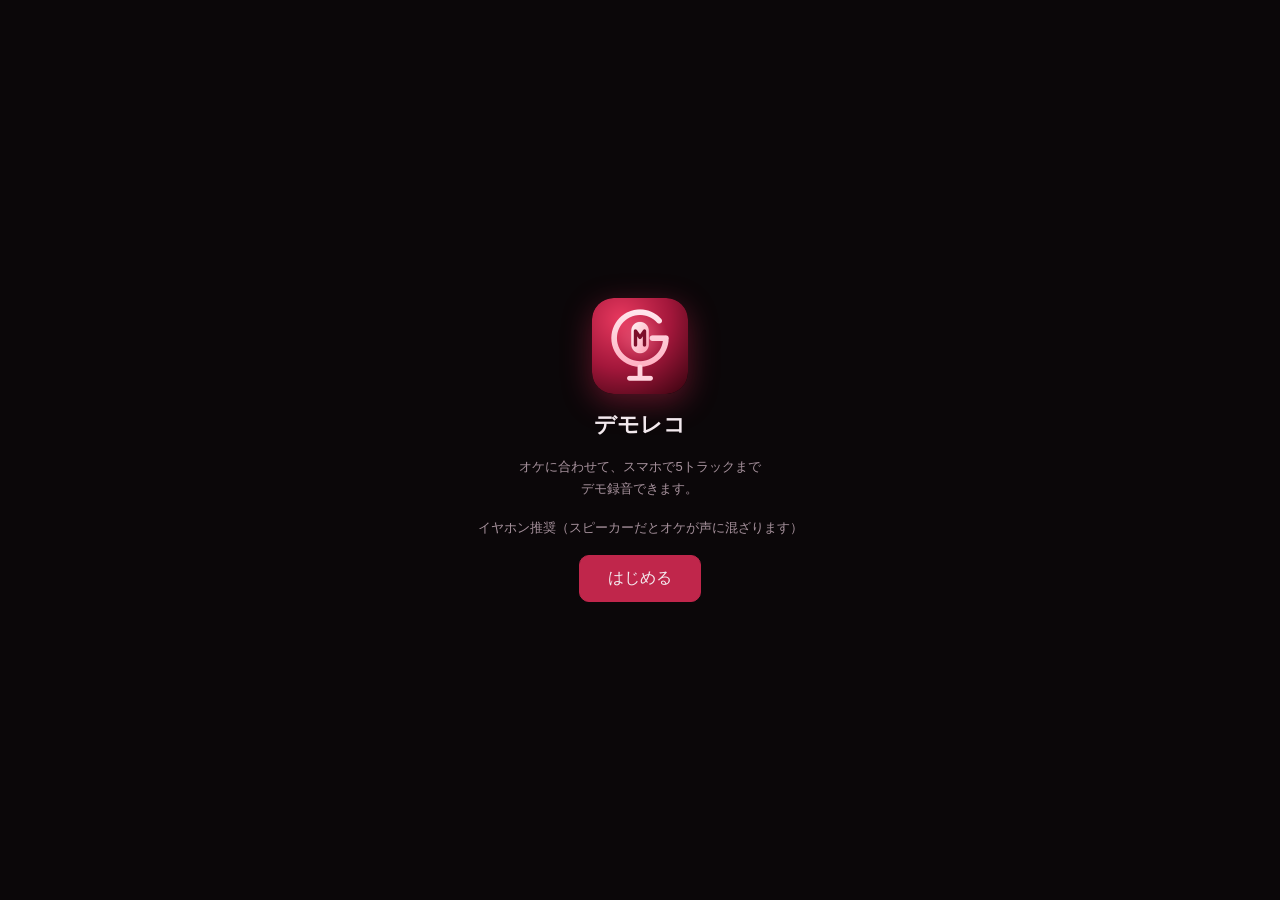
==== commit 77bf9d8f: "デモレコ：MG×マイクのアイコンを追加 Co-Authored-By: Claude Opus 5.5 <noreply@anthropic.com> Claude-Session: https://" ====
--- a/demo-rec/index.html
+++ b/demo-rec/index.html
@@ -9,9 +9,12 @@
 <meta name="mobile-web-app-capable" content="yes">
 <meta name="apple-mobile-web-app-status-bar-style" content="black-translucent">
 <meta name="apple-mobile-web-app-title" content="デモレコ">
-<link rel="manifest" href="manifest.json">
-<link rel="apple-touch-icon" href="../icons/apple-touch-icon.png?v=2">
+<link rel="manifest" href="manifest.json?v=2">
+<link rel="apple-touch-icon" href="icons/apple-touch-icon.png?v=1">
+<link rel="icon" type="image/png" sizes="32x32" href="icons/favicon-32.png?v=1">
+<link rel="icon" type="image/svg+xml" href="icons/icon.svg?v=1">
 <style>
+
 :root{
   --bg:#0b0709; --panel:#160f13; --panel2:#1f151b; --line:#2c1f27; --text:#f3e9ee; --dim:#a7929d;
   --accent:#c0264b; --accent2:#ff5c7f; --ok:#3ecf8e; --warn:#ffb648;
@@ -80,36 +83,74 @@
 .prog{height:6px;background:var(--panel2);border-radius:4px;overflow:hidden;margin:8px 0}
 .prog i{display:block;height:100%;width:0;background:var(--accent2);transition:width .1s}
 #expDl{color:inherit;text-decoration:none}
+#timebar #status{white-space:nowrap;max-width:none;font-size:11px}
 #toast{position:fixed;left:50%;bottom:calc(120px + env(safe-area-inset-bottom));transform:translateX(-50%);background:#2b1d24;border:1px solid var(--line);padding:9px 14px;border-radius:12px;font-size:13px;opacity:0;pointer-events:none;transition:opacity .2s;z-index:40;max-width:88vw;text-align:center}
 #toast.show{opacity:1}
 #start{position:fixed;inset:0;background:var(--bg);z-index:50;display:flex;flex-direction:column;align-items:center;justify-content:center;gap:16px;padding:30px;text-align:center}
 #start h1{font-size:22px;margin:0}
 #start p{color:var(--dim);font-size:13px;line-height:1.7;margin:0}
 #countdown{position:fixed;inset:0;display:none;align-items:center;justify-content:center;font-size:110px;font-weight:700;color:var(--accent2);z-index:30;pointer-events:none;text-shadow:0 0 30px rgba(255,92,127,.5)}
+
+#projBtn{flex:1;min-width:0;text-align:left;background:none;border:none;padding:4px 2px;font-size:16px;font-weight:700;white-space:nowrap;overflow:hidden;text-overflow:ellipsis}
+#projBtn small{color:var(--dim);font-weight:400;font-size:12px}
+#timebar .right{display:flex;flex-direction:column;align-items:flex-end;gap:4px}
+#bpmBtn{padding:3px 10px;font-size:12px;border-radius:14px;font-variant-numeric:tabular-nums}
+#bar{font-size:13px;color:var(--dim);margin-left:8px;font-variant-numeric:tabular-nums}
+#editbar{display:flex;gap:6px;padding:8px 10px 2px;overflow-x:auto;scrollbar-width:none}
+#editbar::-webkit-scrollbar{display:none}
+#editbar button{flex:none;padding:6px 9px;font-size:12px;border-radius:9px;white-space:nowrap}
+#editbar .sep{width:1px;background:var(--line);flex:none;margin:2px 2px}
+.chip{padding:5px 11px;font-size:12px;border-radius:16px;color:var(--dim)}
+.chip.on{background:#3a1522;border-color:var(--accent2);color:#fff}
+#editbar button.on{background:#3a1522;border-color:var(--accent2);color:#fff}
+.plist{display:flex;flex-direction:column;gap:6px;margin:6px 0}
+.pitem{display:flex;align-items:center;gap:8px;padding:10px 12px;background:var(--panel2);border:1px solid var(--line);border-radius:12px}
+.pitem.cur{border-color:var(--accent2)}
+.pitem .pn{flex:1;min-width:0;overflow:hidden;text-overflow:ellipsis;white-space:nowrap}
+.pitem .pd{font-size:11px;color:var(--dim)}
+.bpmbig{display:flex;align-items:center;justify-content:center;gap:12px;margin:8px 0}
+.bpmbig input{width:96px;text-align:center;font-size:28px;font-weight:700;padding:4px}
+.bpmbig button{width:48px;height:48px;font-size:20px;border-radius:50%;padding:0}
+#expDl{color:inherit;text-decoration:none}
 </style>
 </head>
 <body>
 <div id="start">
-  <h1>🎙 デモレコ</h1>
+  <img src="icons/icon-192.png" width="96" height="96" alt="" style="border-radius:22px;box-shadow:0 8px 30px rgba(192,38,75,.45)"><h1>デモレコ</h1>
   <p>オケに合わせて、スマホで5トラックまで<br>デモ録音できます。</p>
   <p>イヤホン推奨（スピーカーだとオケが声に混ざります）</p>
   <button class="primary" id="startBtn" style="padding:12px 28px;font-size:16px">はじめる</button>
 </div>
 
 <header>
-  <h1>デモレコ<small id="projInfo"></small></h1>
-  <button class="iconbtn" id="setBtn">⚙ 設定</button>
+  <button id="projBtn"><span id="projName">—</span> <small>▾ 曲リスト</small></button>
+  <button class="iconbtn" id="setBtn">⚙</button>
   <button class="iconbtn primary" id="expBtn">書き出し</button>
 </header>
-<div id="timebar"><div id="time">0:00.0</div><div id="status">トラック名をタップで編集・エフェクト</div></div>
+<div id="timebar">
+  <div><span id="time">0:00.0</span><span id="bar">1.1</span></div>
+  <div class="right"><button id="bpmBtn">♩120　4/4</button><div id="status"></div></div>
+</div>
 <div id="arranger">
   <div id="heads"><div class="rulerpad"><button id="zoomOut">−</button><button id="zoomIn">＋</button></div></div>
   <div id="lanesWrap"><canvas id="lanes"></canvas></div>
 </div>
+<div id="editbar">
+  <button id="importBtn">🎵 音源を追加</button>
+  <span class="sep"></span>
+  <button id="splitBtn">✂ カット</button>
+  <button id="dupBtn">⧉ 複製</button>
+  <button id="delBtn">🗑 削除</button>
+  <button id="nudgeL">◀ 10ms</button>
+  <button id="nudgeR">10ms ▶</button>
+  <span class="sep"></span>
+  <button id="snapBtn">🧲 スナップ</button>
+</div>
 <div id="subbar">
-  <label><span class="sw"><input type="checkbox" id="prerollChk"><span></span></span>2秒前から再生</label>
-  <label><span class="sw"><input type="checkbox" id="countChk"><span></span></span>カウント</label>
-  <label><span class="sw"><input type="checkbox" id="monChk"><span></span></span>モニター</label>
+  <button class="chip" id="prerollChk">2秒前から</button>
+  <button class="chip" id="countChk">カウント</button>
+  <button class="chip" id="clickChk">クリック</button>
+  <button class="chip" id="monChk">モニター</button>
 </div>
 <div id="transport">
   <button id="homeBtn" title="先頭へ">⏮</button>
@@ -117,21 +158,40 @@
   <button id="recBtn" title="録音"><span class="core"></span></button>
   <button id="undoBtn" title="元に戻す">↶</button>
 </div>
+<input type="file" id="fileIn" hidden>
 
 <div class="scrim" id="scrim"></div>
 
-<!-- track sheet -->
+<!-- 曲リスト -->
+<div class="sheet" id="projSheet">
+  <h2>曲リスト<button class="close" data-close>閉じる</button></h2>
+  <div class="field" style="grid-template-columns:64px 1fr"><span>この曲名</span><input type="text" id="projNameIn"></div>
+  <div class="btnrow"><button class="primary" id="newProjBtn">＋ 新しい曲</button><button id="dupProjBtn">⧉ この曲を複製</button></div>
+  <div class="plist" id="plist"></div>
+  <p class="note">録音はこのブラウザの中に自動保存されます。ブラウザのデータを消すと消えるので、できたら書き出しておいてください。</p>
+</div>
+
+<!-- テンポ -->
+<div class="sheet" id="bpmSheet">
+  <h2>テンポ・拍子<button class="close" data-close>閉じる</button></h2>
+  <div class="bpmbig"><button id="bpmDown">−</button><input type="number" id="bpmIn" min="40" max="260" step="0.5" inputmode="decimal"><button id="bpmUp">＋</button></div>
+  <div class="btnrow" style="justify-content:center"><button id="tapBtn" style="padding:12px 30px">👆 タップでBPM</button></div>
+  <div class="field" style="grid-template-columns:76px 1fr"><span>拍子</span><select id="beatsIn"><option value="2">2/4</option><option value="3">3/4</option><option value="4">4/4</option><option value="6">6/8</option></select></div>
+  <h3>グリッドの位置合わせ</h3>
+  <p class="note">オケの1拍目が0秒ちょうどでないときは、1小節目の頭に再生位置を合わせてからこのボタン。</p>
+  <div class="btnrow"><button id="gridHere">📍 今の再生位置を1小節目にする</button><button id="gridZero">0秒に戻す</button></div>
+  <p class="note" id="gridNote"></p>
+</div>
+
+<!-- トラック -->
 <div class="sheet" id="trackSheet">
   <h2><span class="dot" id="tsDot" style="width:10px;height:10px;border-radius:50%"></span><input type="text" id="tsName" style="flex:1;font-size:15px"><button class="close" data-close>閉じる</button></h2>
   <div class="field"><span>音量</span><input type="range" id="tsVol" min="0" max="1.5" step="0.01"><span class="v" id="tsVolV"></span></div>
   <div class="field"><span>左右</span><input type="range" id="tsPan" min="-1" max="1" step="0.01"><span class="v" id="tsPanV"></span></div>
-  <div class="field"><span>タイミング</span><input type="range" id="tsNudge" min="-300" max="300" step="1"><span class="v" id="tsNudgeV"></span></div>
   <div class="btnrow">
-    <button id="tsImport">🎵 音源を読み込む</button>
-    <button id="tsClear">🗑 このトラックを消す</button>
+    <button id="tsImport">🎵 このトラックに音源を追加</button>
+    <button id="tsClear">🗑 トラックを空にする</button>
   </div>
-  <input type="file" id="fileIn" accept="audio/*,.mp3,.m4a,.wav,.aac" hidden>
-
   <h3>EQ</h3>
   <div class="toggle"><span>ローカット（80Hz以下を削る）</span><label class="sw"><input type="checkbox" id="eqHp"><span></span></label></div>
   <div class="field"><span>Low</span><input type="range" id="eqLow" min="-12" max="12" step="0.5"><span class="v" id="eqLowV"></span></div>
@@ -139,26 +199,19 @@
   <div class="field"><span>Mid周波数</span><input type="range" id="eqMidF" min="0" max="1" step="0.001"><span class="v" id="eqMidFV"></span></div>
   <div class="field"><span>High</span><input type="range" id="eqHigh" min="-12" max="12" step="0.5"><span class="v" id="eqHighV"></span></div>
   <div class="btnrow">
-    <button data-eqp="flat">フラット</button>
-    <button data-eqp="vocal">ボーカル</button>
-    <button data-eqp="clear">こもり取り</button>
-    <button data-eqp="warm">あたたかく</button>
-    <button data-eqp="radio">ラジオ風</button>
+    <button data-eqp="flat">フラット</button><button data-eqp="vocal">ボーカル</button><button data-eqp="clear">こもり取り</button><button data-eqp="warm">あたたかく</button><button data-eqp="radio">ラジオ風</button>
   </div>
-
   <h3>オートチューン</h3>
   <div class="toggle"><span>オン</span><label class="sw"><input type="checkbox" id="atOn"><span></span></label></div>
   <div class="field"><span>キー</span><select id="atKey"></select><span></span></div>
-  <div class="field"><span>スケール</span><select id="atScale">
-    <option value="major">メジャー</option><option value="minor">マイナー</option><option value="chromatic">クロマチック（全音）</option>
-  </select><span></span></div>
+  <div class="field"><span>スケール</span><select id="atScale"><option value="major">メジャー</option><option value="minor">マイナー</option><option value="chromatic">クロマチック（全音）</option></select><span></span></div>
   <div class="field"><span>かかり方</span><input type="range" id="atSpeed" min="0" max="200" step="5"><span class="v" id="atSpeedV"></span></div>
   <div class="field"><span>強さ</span><input type="range" id="atAmt" min="0" max="100" step="5"><span class="v" id="atAmtV"></span></div>
   <div class="prog" id="atProg" style="display:none"><i></i></div>
-  <p class="note" id="atNote">録音したあとに音程を補正します（設定を変えると自動でかけ直し）。左に振るほどケロケロ、右に振るほど自然。</p>
+  <p class="note" id="atNote"></p>
 </div>
 
-<!-- settings sheet -->
+<!-- 設定 -->
 <div class="sheet" id="setSheet">
   <h2>設定<button class="close" data-close>閉じる</button></h2>
   <h3>録音のズレ補正（レイテンシ）</h3>
@@ -166,17 +219,16 @@
   <p class="note">録った声がオケより遅れて聞こえるなら数値を上げます。<br>いちばん確実なのは自動測定：本番と同じイヤホンをつけて、聞こえるクリックに合わせて<b>手拍子を8回</b>叩いてください（Bluetoothイヤホンでも測れます）。</p>
   <div class="btnrow"><button class="primary" id="calBtn">🎯 自動測定する</button></div>
   <div class="prog" id="calProg" style="display:none"><i></i></div>
-  <h3>プロジェクト</h3>
-  <div class="btnrow"><button id="newProj">🗒 新しいプロジェクト（全部消す）</button></div>
-  <p class="note">録音はこのブラウザの中に自動保存されます。ブラウザのデータを消すと消えるので、できたら書き出しておいてください。</p>
+  <h3>使い方</h3>
+  <p class="note">・クリップをタップで選択 → ドラッグで移動（上下で別トラックへ）<br>・選択中のクリップの左右の端をドラッグで長さを調整<br>・カットは再生位置（白い線）で切ります<br>・スナップONだと拍単位で動きます<br>・ピンチで拡大縮小</p>
   <p class="note" id="envNote"></p>
 </div>
 
-<!-- export sheet -->
+<!-- 書き出し -->
 <div class="sheet" id="expSheet">
   <h2>書き出し<button class="close" data-close>閉じる</button></h2>
   <div class="field" style="grid-template-columns:76px 1fr"><span>ファイル名</span><input type="text" id="expName"></div>
-  <p class="note">全トラックをミックスして、軽い m4a（AAC 128kbps）にします。ミュート中のトラックは入りません。</p>
+  <p class="note">全トラックをミックスして、軽い m4a（AAC 128kbps）にします。ミュート中のトラックとクリック音は入りません。</p>
   <div class="btnrow"><button class="primary" id="expGo">書き出す</button></div>
   <div class="prog" id="expProg" style="display:none"><i></i></div>
   <p class="note" id="expNote"></p>
@@ -197,28 +249,30 @@
 const COLORS = ['#7f8cff','#ff5c7f','#ffb648','#3ecf8e','#c77dff'];
 const DEFAULT_NAMES = ['オケ','メイン','ハモ','コーラス','ギター'];
 const KEYS = ['C','C#','D','D#','E','F','F#','G','G#','A','A#','B'];
-let ctx = null, master = null, limiter = null;
-let mic = null, micSrc = null, recNode = null, monGain = null;
-const state = {
-  latencyMs: 40, latencySet:false, preroll:true, countIn:false, monitor:false,
-  armed: 1, pps: 40, viewStart: 0, playhead: 0, name:'demo',
-};
+let ctx=null, master=null, limiter=null;
+let mic=null, micSrc=null, recNode=null, monGain=null;
+const state = { latencyMs:40, latencySet:false, preroll:true, countIn:false, click:false, monitor:false, snap:true,
+  armed:1, pps:40, viewStart:0, playhead:0, lastProject:null };
+let proj = null;            // {id,name,bpm,beats,gridOff}
+let projects = [];          // [{id,name,updated}]
 let tracks = [];
-let playing = false, recording = false, playInfo = null, sources = [];
-let undoStack = [];
-
+let sources = new Map();    // id -> {id, raw:[], tuned, tunedKey, _c:{}}
+let sel = null;             // 選択中のクリップ
+let playing=false, recording=false, playInfo=null, live=[];
+let undoStack=[];
+
+const uid = () => Date.now().toString(36)+Math.random().toString(36).slice(2,7);
 function toast(msg, ms=2200){ const t=$('#toast'); t.textContent=msg; t.classList.add('show'); clearTimeout(toast._t); toast._t=setTimeout(()=>t.classList.remove('show'),ms); }
 function fmt(t){ t=Math.max(0,t); const m=Math.floor(t/60), s=t-m*60; return m+':'+(s<10?'0':'')+s.toFixed(1); }
 const sleep = ms => new Promise(r=>setTimeout(r,ms));
+const SR = () => ctx.sampleRate;
 
 function newTrack(i){
-  return { name: DEFAULT_NAMES[i], color: COLORS[i], vol: 0.85, pan: 0, mute:false, solo:false, nudgeMs:0,
-    eq:{hp: i!==0, low:0, mid:0, midF:0.5, high:0},
-    at:{on:false, key:0, scale:'major', speed:30, amt:100},
-    clip:null, // {start, raw:[Float32Array..], tuned:[..]|null}
-    _buf:null, _peaks:null, node:null, busy:false };
-}
-for(let i=0;i<N_TRACKS;i++) tracks.push(newTrack(i));
+  return { name:DEFAULT_NAMES[i], color:COLORS[i], vol:0.85, pan:0, mute:false, solo:false,
+    eq:{hp:i!==0, low:0, mid:0, midF:0.5, high:0}, at:{on:false, key:0, scale:'major', speed:30, amt:100},
+    clips:[], node:null, busy:false };
+}
+function newProjObj(name){ return {id:uid(), name:name||'新しい曲', bpm:120, beats:4, gridOff:0}; }
 
 /* ====================== 保存（IndexedDB） ====================== */
 const DB = {
@@ -226,28 +280,27 @@
   async open(){ if(this.db) return this.db; return this.db = await new Promise((res,rej)=>{ const r=indexedDB.open('demo-rec',1); r.onupgradeneeded=()=>r.result.createObjectStore('kv'); r.onsuccess=()=>res(r.result); r.onerror=()=>rej(r.error); }); },
   async get(k){ const db=await this.open(); return new Promise((res,rej)=>{ const q=db.transaction('kv').objectStore('kv').get(k); q.onsuccess=()=>res(q.result); q.onerror=()=>rej(q.error); }); },
   async put(k,v){ const db=await this.open(); return new Promise((res,rej)=>{ const tx=db.transaction('kv','readwrite'); tx.objectStore('kv').put(v,k); tx.oncomplete=()=>res(); tx.onerror=()=>rej(tx.error); }); },
-  async del(k){ const db=await this.open(); return new Promise((res)=>{ const tx=db.transaction('kv','readwrite'); tx.objectStore('kv').delete(k); tx.oncomplete=()=>res(); tx.onerror=()=>res(); }); }
+  async del(k){ const db=await this.open(); return new Promise(res=>{ const tx=db.transaction('kv','readwrite'); tx.objectStore('kv').delete(k); tx.oncomplete=()=>res(); tx.onerror=()=>res(); }); },
+  async keys(){ const db=await this.open(); return new Promise(res=>{ const q=db.transaction('kv').objectStore('kv').getAllKeys(); q.onsuccess=()=>res(q.result||[]); q.onerror=()=>res([]); }); }
 };
-function trackMeta(t){ return {name:t.name,vol:t.vol,pan:t.pan,mute:t.mute,solo:t.solo,nudgeMs:t.nudgeMs,eq:{...t.eq},at:{...t.at}}; }
-let saveMetaT=null;
-function saveMeta(){ clearTimeout(saveMetaT); saveMetaT=setTimeout(async()=>{ try{ await DB.put('meta',{v:1,sr:ctx?ctx.sampleRate:0,state:{latencyMs:state.latencyMs,latencySet:state.latencySet,preroll:state.preroll,countIn:state.countIn,armed:state.armed,pps:state.pps,name:state.name},tracks:tracks.map(trackMeta)}); }catch(e){} },400); }
-async function saveClip(i){ try{ const t=tracks[i]; await DB.put('clip'+i, t.clip?{start:t.clip.start,raw:t.clip.raw,tuned:t.clip.tuned,sr:ctx.sampleRate}:null); }catch(e){ toast('保存に失敗（容量不足かも）'); } }
-async function loadAll(){
-  try{
-    const m = await DB.get('meta'); if(!m) return;
-    Object.assign(state, m.state||{});
-    (m.tracks||[]).forEach((mt,i)=>{ if(tracks[i]) { Object.assign(tracks[i], {name:mt.name,vol:mt.vol,pan:mt.pan,mute:mt.mute,solo:mt.solo,nudgeMs:mt.nudgeMs||0}); Object.assign(tracks[i].eq, mt.eq||{}); Object.assign(tracks[i].at, mt.at||{}); } });
-    for(let i=0;i<N_TRACKS;i++){
-      const c = await DB.get('clip'+i);
-      if(c && c.raw){
-        let raw=c.raw, tuned=c.tuned, start=c.start;
-        if(c.sr && c.sr!==ctx.sampleRate){ raw = await resampleChans(raw,c.sr,ctx.sampleRate); tuned=null; }
-        tracks[i].clip={start, raw, tuned};
-        invalidate(i);
-        if(tracks[i].at.on && !tuned) runAutotune(i);
-      }
-    }
-  }catch(e){ console.warn(e); }
+function saveSettings(){ try{ DB.put('settings',{latencyMs:state.latencyMs,latencySet:state.latencySet,preroll:state.preroll,countIn:state.countIn,click:state.click,snap:state.snap,lastProject:proj&&proj.id}); }catch(e){} }
+let saveT=null;
+function saveProj(){
+  clearTimeout(saveT);
+  const p=proj; if(!p) return;
+  saveT=setTimeout(async()=>{
+    try{
+      await DB.put('pm:'+p.id, { proj:{...p}, view:{armed:state.armed,pps:state.pps,viewStart:state.viewStart,playhead:state.playhead},
+        tracks: tracks.map(t=>({name:t.name,vol:t.vol,pan:t.pan,mute:t.mute,solo:t.solo,eq:{...t.eq},at:{...t.at},
+          clips:t.clips.map(c=>({id:c.id,sid:c.src.id,pos:c.pos,inOff:c.inOff,len:c.len}))})) });
+      const e=projects.find(x=>x.id===p.id); if(e){ e.name=p.name; e.updated=Date.now(); } else projects.push({id:p.id,name:p.name,updated:Date.now()});
+      await DB.put('projects', projects);
+    }catch(e){ console.warn(e); }
+  },400);
+}
+async function saveSource(src){
+  try{ await DB.put('ps:'+proj.id+':'+src.id, {raw:src.raw, tuned:src.tuned, tunedKey:src.tunedKey, sr:SR()}); }
+  catch(e){ toast('保存に失敗（容量不足かも）',3000); }
 }
 async function resampleChans(chs, from, to){
   const len=chs[0].length, oc=new OfflineAudioContext(chs.length, Math.ceil(len*to/from), to);
@@ -255,6 +308,74 @@
   const s=oc.createBufferSource(); s.buffer=b; s.connect(oc.destination); s.start();
   const r=await oc.startRendering(); return Array.from({length:r.numberOfChannels},(_,k)=>r.getChannelData(k).slice());
 }
+/* 旧バージョン（1曲だけ）のデータを曲リストへ移す */
+async function migrateV1(){
+  const m=await DB.get('meta'); if(!m) return;
+  const p=newProjObj((m.state&&m.state.name)||'デモ'); const tr=[];
+  for(let i=0;i<N_TRACKS;i++){
+    const mt=(m.tracks||[])[i]||{}; const c=await DB.get('clip'+i); const clips=[];
+    if(c&&c.raw){ const sid=uid(); await DB.put('ps:'+p.id+':'+sid,{raw:c.raw,tuned:null,tunedKey:null,sr:c.sr});
+      clips.push({id:uid(),sid,pos:c.start+(mt.nudgeMs||0)/1000,inOff:0,len:c.raw[0].length}); }
+    tr.push({name:mt.name||DEFAULT_NAMES[i],vol:mt.vol??0.85,pan:mt.pan||0,mute:!!mt.mute,solo:!!mt.solo,eq:mt.eq||{},at:mt.at||{},clips});
+  }
+  await DB.put('pm:'+p.id,{proj:p,view:{},tracks:tr});
+  projects=[{id:p.id,name:p.name,updated:Date.now()}]; await DB.put('projects',projects);
+  if(m.state){ ['latencyMs','latencySet','preroll','countIn'].forEach(k=>{ if(m.state[k]!=null) state[k]=m.state[k]; }); }
+  state.lastProject=p.id; saveSettings();
+  await DB.del('meta'); for(let i=0;i<N_TRACKS;i++) await DB.del('clip'+i);
+}
+async function loadProject(id){
+  if(recording) return; if(playing) pause();
+  clearTimeout(saveT);
+  const m=await DB.get('pm:'+id); if(!m) return false;
+  proj={...newProjObj(), ...m.proj, id};
+  sources=new Map(); undoStack=[]; sel=null; updUndo();
+  for(let i=0;i<N_TRACKS;i++){
+    const node=tracks[i]&&tracks[i].node; const t=newTrack(i); t.node=node; const mt=(m.tracks||[])[i];
+    if(mt){ Object.assign(t,{name:mt.name,vol:mt.vol,pan:mt.pan,mute:mt.mute,solo:mt.solo}); Object.assign(t.eq,mt.eq||{}); Object.assign(t.at,mt.at||{});
+      for(const c of (mt.clips||[])){
+        let src=sources.get(c.sid);
+        if(!src){ const r=await DB.get('ps:'+id+':'+c.sid); if(!r) continue;
+          let raw=r.raw, tuned=r.tuned, tk=r.tunedKey;
+          if(r.sr && r.sr!==SR()){ raw=await resampleChans(raw,r.sr,SR()); tuned=null; tk=null; }
+          src={id:c.sid, raw, tuned, tunedKey:tk, _c:{}}; sources.set(c.sid,src); }
+        t.clips.push({id:c.id, src, pos:c.pos, inOff:Math.min(c.inOff, src.raw[0].length-1), len:Math.min(c.len, src.raw[0].length-c.inOff)});
+      }
+    }
+    tracks[i]=t; if(t.node) applyParams(t.node,t,false);
+  }
+  const v=m.view||{}; state.armed=v.armed??1; state.pps=v.pps||40; state.viewStart=v.viewStart||0; state.playhead=v.playhead||0;
+  state.lastProject=id; saveSettings();
+  // 使われていない音声データを掃除
+  DB.keys().then(keys=>keys.forEach(k=>{ if(typeof k==='string' && k.startsWith('ps:'+id+':') && !sources.has(k.slice(('ps:'+id+':').length))) DB.del(k); }));
+  tracks.forEach((t,i)=>{ if(t.at.on) runAutotune(i); });
+  buildHeads(); updProjUI(); setUI(); draw();
+  return true;
+}
+async function createProject(name){
+  if(recording) return; if(playing) pause();
+  const p=newProjObj(name);
+  await DB.put('pm:'+p.id,{proj:p,view:{},tracks:[]});
+  projects.push({id:p.id,name:p.name,updated:Date.now()}); await DB.put('projects',projects);
+  await loadProject(p.id);
+}
+async function duplicateProject(){
+  if(!proj) return; await flushSave();
+  const m=await DB.get('pm:'+proj.id); const np={...m.proj, id:uid(), name:m.proj.name+' のコピー'};
+  for(const [sid,src] of sources) await DB.put('ps:'+np.id+':'+sid,{raw:src.raw,tuned:src.tuned,tunedKey:src.tunedKey,sr:SR()});
+  await DB.put('pm:'+np.id,{...m, proj:np});
+  projects.push({id:np.id,name:np.name,updated:Date.now()}); await DB.put('projects',projects);
+  await loadProject(np.id); toast('複製しました');
+}
+async function deleteProject(id){
+  const keys=await DB.keys(); for(const k of keys){ if(typeof k==='string' && (k==='pm:'+id || k.startsWith('ps:'+id+':'))) await DB.del(k); }
+  projects=projects.filter(p=>p.id!==id); await DB.put('projects',projects);
+  if(proj && proj.id===id){ if(projects.length) await loadProject(projects.sort((a,b)=>b.updated-a.updated)[0].id); else await createProject('デモ'); }
+}
+async function flushSave(){ clearTimeout(saveT); saveT=null;
+  const p=proj; if(!p) return;
+  const e=projects.find(x=>x.id===p.id); if(e){ e.name=p.name; e.updated=Date.now(); } else projects.push({id:p.id,name:p.name,updated:Date.now()}); await DB.put('projects',projects); await DB.put('pm:'+p.id,{ proj:{...p}, view:{armed:state.armed,pps:state.pps,viewStart:state.viewStart,playhead:state.playhead},
+    tracks:tracks.map(t=>({name:t.name,vol:t.vol,pan:t.pan,mute:t.mute,solo:t.solo,eq:{...t.eq},at:{...t.at},clips:t.clips.map(c=>({id:c.id,sid:c.src.id,pos:c.pos,inOff:c.inOff,len:c.len}))})) }); }
 
 /* ====================== オーディオ初期化 ====================== */
 const WORKLET = `
@@ -279,226 +400,194 @@
 }
 registerProcessor('rec-proc', Rec);`;
 
+
 async function initAudio(){
   try{ if(navigator.audioSession) navigator.audioSession.type='play-and-record'; }catch(e){}
   const AC = window.AudioContext||window.webkitAudioContext;
   ctx = new AC({latencyHint:'interactive'});
   limiter = ctx.createDynamicsCompressor();
   limiter.threshold.value=-2; limiter.knee.value=0; limiter.ratio.value=20; limiter.attack.value=0.002; limiter.release.value=0.12;
-  master = ctx.createGain(); master.gain.value=1;
-  master.connect(limiter); limiter.connect(ctx.destination);
-  tracks.forEach((t,i)=>{ t.node = buildChain(ctx, t, master); });
+  master = ctx.createGain(); master.connect(limiter); limiter.connect(ctx.destination);
+  for(let i=0;i<N_TRACKS;i++){ tracks[i]=newTrack(i); tracks[i].node=buildChain(ctx,tracks[i],master); }
   await ctx.resume();
-  // 推定レイテンシ（未測定のとき）
-  if(!state.latencySet){ state.latencyMs = Math.round(((ctx.outputLatency||0)+(ctx.baseLatency||0))*1000 + 20); }
-}
-
+}
 async function ensureMic(){
-  if(recNode) { if(ctx.state!=='running') await ctx.resume(); return true; }
+  if(recNode){ if(ctx.state!=='running') await ctx.resume(); return true; }
   if(!navigator.mediaDevices || !navigator.mediaDevices.getUserMedia){ toast('このブラウザではマイクが使えません。SafariかChromeで開いてください',4000); return false; }
-  try{
-    mic = await navigator.mediaDevices.getUserMedia({audio:{echoCancellation:false,noiseSuppression:false,autoGainControl:false,channelCount:1}});
-  }catch(e){
-    toast(e.name==='NotAllowedError'?'マイクが許可されていません（ブラウザの設定から許可してください）':'マイクを開けませんでした: '+e.name, 4500); return false;
-  }
+  try{ mic = await navigator.mediaDevices.getUserMedia({audio:{echoCancellation:false,noiseSuppression:false,autoGainControl:false,channelCount:1}}); }
+  catch(e){ toast(e.name==='NotAllowedError'?'マイクが許可されていません（ブラウザの設定から許可してください）':'マイクを開けませんでした: '+e.name, 4500); return false; }
   micSrc = ctx.createMediaStreamSource(mic);
   if(ctx.audioWorklet){
-    const url = URL.createObjectURL(new Blob([WORKLET],{type:'application/javascript'}));
+    const url=URL.createObjectURL(new Blob([WORKLET],{type:'application/javascript'}));
     await ctx.audioWorklet.addModule(url);
-    recNode = new AudioWorkletNode(ctx,'rec-proc',{numberOfInputs:1,numberOfOutputs:1,outputChannelCount:[1]});
-    recNode._mode='worklet';
+    recNode=new AudioWorkletNode(ctx,'rec-proc',{numberOfInputs:1,numberOfOutputs:1,outputChannelCount:[1]});
   }else{
-    recNode = ctx.createScriptProcessor(4096,1,1); recNode._mode='sp';
-    recNode.port = { onmessage:null, postMessage(m){ if(m==='start'){recNode._on=true;} else if(m==='stop'){ recNode._on=false; recNode.port.onmessage&&recNode.port.onmessage({data:{done:true}}); } } };
-    recNode.onaudioprocess = e=>{ if(recNode._on){ const d=e.inputBuffer.getChannelData(0).slice(); const f=Math.round((e.playbackTime - d.length/ctx.sampleRate)*ctx.sampleRate); recNode.port.onmessage&&recNode.port.onmessage({data:{f,d}}); } };
-  }
-  const sink = ctx.createGain(); sink.gain.value=0;
-  micSrc.connect(recNode); recNode.connect(sink); sink.connect(ctx.destination);
-  monGain = ctx.createGain(); monGain.gain.value = state.monitor?1:0;
-  micSrc.connect(monGain); monGain.connect(master);
+    recNode=ctx.createScriptProcessor(4096,1,1);
+    recNode.port={ onmessage:null, postMessage(m){ if(m==='start'){recNode._on=true;} else if(m==='stop'){ recNode._on=false; recNode.port.onmessage&&recNode.port.onmessage({data:{done:true}}); } } };
+    recNode.onaudioprocess=e=>{ if(recNode._on){ const d=e.inputBuffer.getChannelData(0).slice(); const f=Math.round((e.playbackTime-d.length/ctx.sampleRate)*ctx.sampleRate); recNode.port.onmessage&&recNode.port.onmessage({data:{f,d}}); } };
+  }
+  const sink=ctx.createGain(); sink.gain.value=0; micSrc.connect(recNode); recNode.connect(sink); sink.connect(ctx.destination);
+  monGain=ctx.createGain(); monGain.gain.value=state.monitor?1:0; micSrc.connect(monGain); monGain.connect(master);
   return true;
 }
-
-/* 録音ノードからデータを受け取る */
 function captureStart(){
   const chunks=[];
-  recNode.port.onmessage = e=>{ if(e.data && e.data.d) chunks.push(e.data); };
+  recNode.port.onmessage=e=>{ if(e.data && e.data.d) chunks.push(e.data); };
   recNode.port.postMessage('start');
-  return {
-    stop: ()=> new Promise(res=>{
-      recNode.port.onmessage = e=>{ if(e.data.d) chunks.push(e.data); if(e.data.done){ res(join(chunks)); } };
-      recNode.port.postMessage('stop');
-    }),
-    peek: ()=>chunks
-  };
-  function join(ch){
-    if(!ch.length) return {first:0, data:new Float32Array(0)};
-    const total=ch.reduce((a,c)=>a+c.d.length,0), data=new Float32Array(total); let o=0;
-    ch.forEach(c=>{ data.set(c.d,o); o+=c.d.length; });
-    return {first: ch[0].f, data};
-  }
+  return { stop:()=>new Promise(res=>{ recNode.port.onmessage=e=>{ if(e.data.d) chunks.push(e.data); if(e.data.done) res(join(chunks)); }; recNode.port.postMessage('stop'); }) };
+  function join(ch){ if(!ch.length) return {first:0,data:new Float32Array(0)}; const total=ch.reduce((a,c)=>a+c.d.length,0), data=new Float32Array(total); let o=0; ch.forEach(c=>{ data.set(c.d,o); o+=c.d.length; }); return {first:ch[0].f, data}; }
 }
 
 /* ====================== トラックの信号経路 ====================== */
-function midFreq(x){ return Math.round(200*Math.pow(25,x)); } // 200Hz〜5kHz
+function midFreq(x){ return Math.round(200*Math.pow(25,x)); }
 function buildChain(c, t, dest){
   const input=c.createGain();
   const hp=c.createBiquadFilter(); hp.type='highpass'; hp.Q.value=0.7;
   const lo=c.createBiquadFilter(); lo.type='lowshelf'; lo.frequency.value=120;
   const mid=c.createBiquadFilter(); mid.type='peaking'; mid.Q.value=1.0;
   const hi=c.createBiquadFilter(); hi.type='highshelf'; hi.frequency.value=8000;
-  const vol=c.createGain();
-  const pan=c.createStereoPanner ? c.createStereoPanner() : null;
+  const vol=c.createGain(); const pan=c.createStereoPanner?c.createStereoPanner():null;
   input.connect(hp); hp.connect(lo); lo.connect(mid); mid.connect(hi); hi.connect(vol);
   if(pan){ vol.connect(pan); pan.connect(dest); } else vol.connect(dest);
-  const n={input,hp,lo,mid,hi,vol,pan};
-  applyParams(n,t,false);
-  return n;
-}
-function audible(t){ const anySolo=tracks.some(x=>x.solo); return anySolo ? t.solo : !t.mute; }
+  const n={input,hp,lo,mid,hi,vol,pan}; applyParams(n,t,false); return n;
+}
+function audible(t){ const anySolo=tracks.some(x=>x.solo); return anySolo?t.solo:!t.mute; }
 function applyParams(n,t,smooth=true){
-  const now = n.vol.context.currentTime;
-  const set=(p,v)=>{ if(smooth && n.vol.context===ctx){ p.setTargetAtTime(v,now,0.02);} else p.value=v; };
-  set(n.hp.frequency, t.eq.hp?80:10);
-  set(n.lo.gain, t.eq.low); set(n.mid.gain, t.eq.mid); set(n.mid.frequency, midFreq(t.eq.midF)); set(n.hi.gain, t.eq.high);
-  set(n.vol.gain, audible(t)? t.vol : 0);
-  if(n.pan) set(n.pan.pan, t.pan);
+  const now=n.vol.context.currentTime;
+  const set=(p,v)=>{ if(smooth && n.vol.context===ctx) p.setTargetAtTime(v,now,0.02); else p.value=v; };
+  set(n.hp.frequency,t.eq.hp?80:10); set(n.lo.gain,t.eq.low); set(n.mid.gain,t.eq.mid); set(n.mid.frequency,midFreq(t.eq.midF)); set(n.hi.gain,t.eq.high);
+  set(n.vol.gain, audible(t)?t.vol:0); if(n.pan) set(n.pan.pan,t.pan);
 }
 function refreshAllParams(){ tracks.forEach(t=>t.node&&applyParams(t.node,t)); }
 
-/* ====================== クリップ ====================== */
-function clipData(t){ if(!t.clip) return null; return (t.at.on && t.clip.tuned) ? t.clip.tuned : t.clip.raw; }
-function clipStart(t){ return t.clip ? t.clip.start + t.nudgeMs/1000 : 0; }
-function clipDur(t){ return t.clip ? t.clip.raw[0].length/ctx.sampleRate : 0; }
-function invalidate(i){ const t=tracks[i]; t._buf=null; t._peaks=null; }
-function getBuf(t){
-  if(t._buf) return t._buf; const d=clipData(t); if(!d) return null;
-  const b=ctx.createBuffer(d.length, d[0].length, ctx.sampleRate); d.forEach((c,k)=>b.copyToChannel(c,k)); return t._buf=b;
+/* ====================== ソースとクリップ ====================== */
+function atKey(t){ return [t.at.key,t.at.scale,t.at.speed,t.at.amt].join('|'); }
+function useTuned(t,src){ return t.at.on && src.tuned && src.tunedKey===atKey(t); }
+function srcData(t,src){ return useTuned(t,src)?src.tuned:src.raw; }
+function srcBuf(t,src){
+  const k=useTuned(t,src)?'tb':'rb'; if(src._c[k]) return src._c[k];
+  const d=srcData(t,src); const b=ctx.createBuffer(d.length,d[0].length,SR()); d.forEach((c,i)=>b.copyToChannel(c,i)); return src._c[k]=b;
 }
 const PEAK=256;
-function getPeaks(t){
-  if(t._peaks) return t._peaks; const d=clipData(t); if(!d) return null;
-  const n=Math.ceil(d[0].length/PEAK), p=new Float32Array(n);
-  for(let k=0;k<d.length;k++){ const c=d[k]; for(let j=0;j<n;j++){ let m=p[j]; const e=Math.min(c.length,(j+1)*PEAK); for(let s=j*PEAK;s<e;s++){ const v=c[s]<0?-c[s]:c[s]; if(v>m) m=v; } p[j]=m; } }
-  return t._peaks=p;
-}
-function projectEnd(){ let e=0; tracks.forEach(t=>{ if(t.clip) e=Math.max(e, clipStart(t)+clipDur(t)); }); return e; }
-
-function pushUndo(i, label){ const t=tracks[i]; undoStack.push({i, label, clip: t.clip ? {start:t.clip.start, raw:t.clip.raw, tuned:t.clip.tuned} : null}); if(undoStack.length>8) undoStack.shift(); updUndo(); }
-function updUndo(){ $('#undoBtn').disabled = !undoStack.length; }
+function srcPeaks(t,src){
+  const k=useTuned(t,src)?'tp':'rp'; if(src._c[k]) return src._c[k];
+  const d=srcData(t,src); const n=Math.ceil(d[0].length/PEAK), p=new Float32Array(n);
+  for(const c of d){ for(let j=0;j<n;j++){ let m=p[j]; const e=Math.min(c.length,(j+1)*PEAK); for(let s=j*PEAK;s<e;s++){ const v=c[s]<0?-c[s]:c[s]; if(v>m) m=v; } p[j]=m; } }
+  return src._c[k]=p;
+}
+function newSource(raw){ const s={id:uid(), raw, tuned:null, tunedKey:null, _c:{}}; sources.set(s.id,s); saveSource(s); return s; }
+const cEnd = c => c.pos + c.len/SR();
+function projectEnd(){ let e=0; tracks.forEach(t=>t.clips.forEach(c=>e=Math.max(e,cEnd(c)))); return e; }
+function trackOf(c){ return tracks.findIndex(t=>t.clips.includes(c)); }
+/* [a,b] の範囲を空ける（重なるクリップを切り詰め・分割） */
+function carve(t,a,b,except){
+  const sr=SR(), out=[];
+  for(const c of t.clips){
+    if(c===except){ out.push(c); continue; }
+    const cs=c.pos, ce=cEnd(c);
+    if(ce<=a+1e-6 || cs>=b-1e-6){ out.push(c); continue; }
+    if(cs<a){ const L=Math.round((a-cs)*sr); if(L>sr*0.01) out.push({...c,id:uid(),len:L}); }
+    if(ce>b){ const skip=Math.round((b-cs)*sr); if(c.len-skip>sr*0.01) out.push({...c,id:uid(),pos:b,inOff:c.inOff+skip,len:c.len-skip}); }
+  }
+  t.clips=out;
+}
+
+/* 元に戻す（クリップ配置のスナップショット） */
+function pushUndo(label){ undoStack.push({label, clips:tracks.map(t=>t.clips.map(c=>({...c})))}); if(undoStack.length>30) undoStack.shift(); updUndo(); }
+function updUndo(){ $('#undoBtn').disabled=!undoStack.length; }
 function doUndo(){
   if(recording) return; const u=undoStack.pop(); if(!u) return;
-  stop(); const t=tracks[u.i]; t.clip=u.clip; invalidate(u.i);
-  if(t.clip && t.at.on && !t.clip.tuned) runAutotune(u.i);
-  saveClip(u.i); updUndo(); draw(); toast('元に戻しました（'+u.label+'）');
-}
-
-/* 新しい録音をトラックへ（パンチイン：その区間だけ上書き） */
-function mergeTake(i, startPos, data){
-  const t=tracks[i], sr=ctx.sampleRate;
-  const s = startPos - t.nudgeMs/1000; // クリップ座標へ
-  const fade = Math.floor(sr*0.006);
-  if(!t.clip){
-    const d=data.slice(); fadeEdges(d,fade);
-    t.clip={start:s, raw:[d], tuned:null}; return;
-  }
-  const oldS=t.clip.start, oldLen=t.clip.raw[0].length, nch=t.clip.raw.length;
-  const ns=Math.min(oldS,s), ne=Math.max(oldS+oldLen/sr, s+data.length/sr);
-  const len=Math.round((ne-ns)*sr), oo=Math.round((oldS-ns)*sr), no=Math.round((s-ns)*sr);
-  const out=[];
-  for(let k=0;k<nch;k++){
-    const c=new Float32Array(len); c.set(t.clip.raw[k], oo);
-    // 新しいテイクの区間を上書き（端は短いクロスフェード）
-    for(let j=0;j<data.length;j++){
-      const p=no+j; if(p<0||p>=len) continue;
-      let w=1; if(j<fade) w=j/fade; else if(j>data.length-fade) w=(data.length-j)/fade;
-      c[p] = c[p]*(1-w) + data[j]*w;
-    }
-    out.push(c);
-  }
-  t.clip={start:ns, raw:out, tuned:null};
-}
-function fadeEdges(d,f){ const n=d.length; for(let j=0;j<f&&j<n;j++){ const w=j/f; d[j]*=w; d[n-1-j]*=w; } }
+  if(playing) pause(); u.clips.forEach((cl,i)=>tracks[i].clips=cl); sel=null;
+  tracks.forEach((t,i)=>{ if(t.at.on) runAutotune(i); });
+  saveProj(); updUndo(); updEditBar(); draw(); toast('元に戻しました（'+u.label+'）');
+}
+function changed(){ saveProj(); updEditBar(); draw(); if(playing&&!recording) startPlayback(curPos(),ctx.currentTime+0.03); }
 
 /* ====================== 再生 ====================== */
+function schedClip(ac, t, c, from, when, dest){
+  const sr=ac.sampleRate, dur=c.len/sr; if(from>=c.pos+dur) return null;
+  const delay=Math.max(0,c.pos-from), off=Math.max(0,from-c.pos), pd=dur-off; if(pd<0.01) return null;
+  const s=ac.createBufferSource(); s.buffer=srcBuf(t,c.src);
+  const g=ac.createGain(); const t0=when+delay, F=Math.min(0.004,pd/3);
+  g.gain.setValueAtTime(0,t0); g.gain.linearRampToValueAtTime(1,t0+F); g.gain.setValueAtTime(1,t0+pd-F); g.gain.linearRampToValueAtTime(0,t0+pd);
+  s.connect(g); g.connect(dest); s.start(t0, c.inOff/sr+off, pd); return s;
+}
 function startPlayback(from, when){
   stopSources();
-  tracks.forEach(t=>{
-    const b=getBuf(t); if(!b) return;
-    const s=clipStart(t), dur=b.duration;
-    if(from >= s+dur) return;
-    const src=ctx.createBufferSource(); src.buffer=b; src.connect(t.node.input);
-    const delay=Math.max(0,s-from), off=Math.max(0,from-s);
-    src.start(when+delay, off); sources.push(src);
-  });
-  playInfo={from, when};
-}
-function stopSources(){ sources.forEach(s=>{ try{s.stop();}catch(e){} try{s.disconnect();}catch(e){} }); sources=[]; }
-function curPos(){ if(!playInfo) return state.playhead; return Math.max(0, playInfo.from + (ctx.currentTime - playInfo.when)); }
-
+  tracks.forEach(t=>t.clips.forEach(c=>{ const s=schedClip(ctx,t,c,from,when,t.node.input); if(s) live.push(s); }));
+  playInfo={from,when}; startMetro(from,when);
+}
+function stopSources(){ live.forEach(s=>{ try{s.stop();}catch(e){} try{s.disconnect();}catch(e){} }); live=[]; stopMetro(); }
+function curPos(){ if(!playInfo) return state.playhead; return Math.max(0, playInfo.from + (ctx.currentTime-playInfo.when)); }
 async function play(){
   if(ctx.state!=='running') await ctx.resume();
   if(playing){ pause(); return; }
-  playing=true; startPlayback(state.playhead, ctx.currentTime+0.05);
-  setUI(); loop();
+  playing=true; startPlayback(state.playhead, ctx.currentTime+0.05); setUI(); loop();
 }
 function pause(){ if(!playing) return; state.playhead=curPos(); playing=false; stopSources(); playInfo=null; setUI(); draw(); }
-function stop(){ if(recording) return; if(playing) pause(); }
+
+/* ====================== テンポ・メトロノーム ====================== */
+const spb = () => 60/proj.bpm;
+function snapT(t){ if(!state.snap) return t; const b=spb(); return proj.gridOff + Math.round((t-proj.gridOff)/b)*b; }
+function snapD(d){ if(!state.snap) return d; const b=spb(); return Math.round(d/b)*b; }
+function barBeat(t){ const b=spb(); const n=Math.floor((t-proj.gridOff)/b+1e-6); const bar=Math.floor(n/proj.beats)+1, beat=((n%proj.beats)+proj.beats)%proj.beats+1; return bar+'.'+beat; }
+function clickAt(time, freq=1000, dest, vol=0.6){
+  const o=ctx.createOscillator(), g=ctx.createGain(); o.frequency.value=freq;
+  g.gain.setValueAtTime(0,time); g.gain.linearRampToValueAtTime(vol,time+0.002); g.gain.exponentialRampToValueAtTime(0.001,time+0.05);
+  o.connect(g); g.connect(dest||limiter); o.start(time); o.stop(time+0.06);
+}
+let metroTimer=null;
+function startMetro(from, when){
+  stopMetro(); if(!state.click) return;
+  const b=spb(); let k=Math.ceil((from-proj.gridOff)/b-1e-6);
+  const tick=()=>{ const hz=ctx.currentTime+0.15;
+    for(;;){ const bt=proj.gridOff+k*b, ct=when+(bt-from); if(ct>hz) break;
+      if(ct>=ctx.currentTime-0.005 && bt>=0) clickAt(ct, (((k%proj.beats)+proj.beats)%proj.beats)===0?1600:1000, null, 0.35); k++; } };
+  tick(); metroTimer=setInterval(tick,40);
+}
+function stopMetro(){ if(metroTimer){ clearInterval(metroTimer); metroTimer=null; } }
 
 /* ====================== 録音 ====================== */
 let take=null;
 async function toggleRec(){
   if(recording) return stopRec();
-  const i=state.armed; const t=tracks[i];
-  if(t.busy){ toast('オートチューン処理中です'); return; }
+  const t=tracks[state.armed]; if(t.busy){ toast('オートチューン処理中です'); return; }
   if(!await ensureMic()) return;
   if(playing) pause();
-  const punch=state.playhead;
-  const pre = state.preroll ? 2 : 0;
-  let from=Math.max(0,punch-pre);
-  let lead=0.12;
-  const bpmClick = state.countIn;
-  if(bpmClick){ lead = 0.12 + 4*0.5; }
+  const punch=state.playhead, from=Math.max(0,punch-(state.preroll?2:0));
+  const nb=proj.beats, b=spb();
+  const lead = 0.12 + (state.countIn ? nb*b : 0);
   const when=ctx.currentTime+lead;
-  if(bpmClick){ for(let k=0;k<4;k++) clickAt(when-2+k*0.5, k===0?1500:1000); showCount(4, when); }
+  if(state.countIn){ for(let k=0;k<nb;k++) clickAt(when-(nb-k)*b, k===0?1600:1000); showCount(when,b); }
   recording=true; playing=true;
-  const cap=captureStart();
-  startPlayback(from, when);
-  take={cap, from, when, punch, i};
-  setUI(); loop();
+  const cap=captureStart(); startPlayback(from,when);
+  take={cap,from,when,punch,i:state.armed}; sel=null; setUI(); updEditBar(); loop();
 }
 async function stopRec(){
   if(!recording) return;
-  const tk=take; take=null;
-  const endPos=curPos();
+  const tk=take; take=null; const endPos=curPos();
   recording=false; playing=false; stopSources(); playInfo=null;
-  const {first, data} = await tk.cap.stop();
-  const sr=ctx.sampleRate, lat=state.latencyMs/1000;
-  const recStartPos = tk.from + (first/sr - tk.when) - lat;
-  let si = Math.ceil((tk.punch - recStartPos)*sr); if(si<0) si=0;
-  let ei = Math.floor((endPos - recStartPos)*sr); if(ei>data.length) ei=data.length;
-  if(ei - si < sr*0.2){ toast('録音が短すぎました'); setUI(); draw(); return; }
-  const piece = data.slice(si, ei);
-  const startPos = recStartPos + si/sr;
-  pushUndo(tk.i,'録音');
-  mergeTake(tk.i, startPos, piece);
-  invalidate(tk.i);
-  state.playhead = tk.punch;
-  setUI(); draw(); saveClip(tk.i);
+  const {first,data}=await tk.cap.stop();
+  const sr=SR(), lat=state.latencyMs/1000;
+  const recStartPos=tk.from+(first/sr-tk.when)-lat;
+  let si=Math.ceil((tk.punch-recStartPos)*sr); if(si<0) si=0;
+  let ei=Math.floor((endPos-recStartPos)*sr); if(ei>data.length) ei=data.length;
+  if(ei-si<sr*0.2){ toast('録音が短すぎました'); setUI(); draw(); return; }
+  const piece=data.slice(si,ei), startPos=recStartPos+si/sr;
+  pushUndo('録音');
+  const t=tracks[tk.i]; const src=newSource([piece]);
+  carve(t,startPos,startPos+piece.length/sr);
+  const c={id:uid(),src,pos:startPos,inOff:0,len:piece.length}; t.clips.push(c);
+  state.playhead=tk.punch; saveProj(); setUI(); draw();
   let peak=0; for(let j=0;j<piece.length;j++){ const v=Math.abs(piece[j]); if(v>peak) peak=v; }
   if(peak<0.01) toast('ほぼ無音でした。マイクの許可・接続を確認してください',3500);
   else if(peak>0.98) toast('音割れしているかも。マイクから少し離れてみて',3000);
   else toast('録音しました（'+(piece.length/sr).toFixed(1)+'秒）');
-  if(tracks[tk.i].at.on) runAutotune(tk.i);
-}
-function clickAt(time, freq=1000, dest){
-  const o=ctx.createOscillator(), g=ctx.createGain(); o.frequency.value=freq;
-  g.gain.setValueAtTime(0,time); g.gain.linearRampToValueAtTime(0.6,time+0.002); g.gain.exponentialRampToValueAtTime(0.001,time+0.05);
-  o.connect(g); g.connect(dest||limiter); o.start(time); o.stop(time+0.06);
-}
-function showCount(n, endTime){
+  if(t.at.on) runAutotune(tk.i);
+}
+function showCount(endTime,b){
   const el=$('#countdown'); el.style.display='flex';
-  const tick=()=>{ const r=endTime-ctx.currentTime; if(r<=0||!recording){ el.style.display='none'; return; } el.textContent=Math.ceil(r/0.5); requestAnimationFrame(tick); };
+  const tick=()=>{ const r=endTime-ctx.currentTime; if(r<=0||!recording){ el.style.display='none'; return; } el.textContent=Math.ceil(r/b); requestAnimationFrame(tick); };
   tick();
 }
 
@@ -526,28 +615,34 @@
   if(offs.length<4){ toast('うまく測れませんでした（検出 '+offs.length+'/8）。もう一度どうぞ',3500); return; }
   offs.sort((x,y)=>x-y); const med=offs[Math.floor(offs.length/2)];
   const ms=Math.max(0,Math.min(400,Math.round(med*1000)));
-  state.latencyMs=ms; state.latencySet=true; saveMeta(); syncSettingsUI();
+  state.latencyMs=ms; state.latencySet=true; saveSettings(); syncSettingsUI();
   toast('補正を '+ms+'ms にしました（検出 '+offs.length+'/8）',3000);
 }
 
-/* ====================== オートチューン（録音後に処理） ====================== */
+
+
+/* ====================== オートチューン ====================== */
 const SCALES={ major:[0,2,4,5,7,9,11], minor:[0,2,3,5,7,8,10], chromatic:[0,1,2,3,4,5,6,7,8,9,10,11] };
+
 let atTimers={};
 function scheduleAutotune(i){ clearTimeout(atTimers[i]); atTimers[i]=setTimeout(()=>runAutotune(i),350); }
 async function runAutotune(i){
-  const t=tracks[i]; if(!t.clip) return;
-  const job = (t._atJob||0)+1; t._atJob=job; t.busy=true; updAtUI();
-  const sr=ctx.sampleRate, raw=t.clip.raw;
+  const t=tracks[i]; const key=atKey(t);
+  const todo=[...new Set(t.clips.map(c=>c.src))].filter(s=>!(s.tuned && s.tunedKey===key));
+  if(!t.at.on || !todo.length){ draw(); return; }
+  const job=(t._atJob||0)+1; t._atJob=job; t.busy=true; updAtUI(); draw();
   const cancel=()=>t._atJob!==job;
-  const prog=p=>{ if(cur===i){ const pg=$('#atProg'); pg.style.display='block'; pg.firstElementChild.style.width=(p*100)+'%'; } };
+  const totalLen=todo.reduce((a,s)=>a+s.raw[0].length,0); let doneLen=0;
   try{
-    const out = await autotune(raw, sr, t.at, prog, cancel);
-    if(!out || cancel()) return;
-    if(t.clip.raw!==raw) return; // 途中で録音し直された
-    t.clip.tuned=out; invalidate(i); saveClip(i); draw();
-    if(playing && !recording){ const p=curPos(); startPlayback(p, ctx.currentTime+0.03); }
+    for(const src of todo){
+      const prog=p=>{ if(cur===i){ const pg=$('#atProg'); pg.style.display='block'; pg.firstElementChild.style.width=((doneLen+p*src.raw[0].length)/totalLen*100)+'%'; } };
+      const out=await autotune(src.raw, SR(), t.at, prog, cancel);
+      if(!out||cancel()) return;
+      src.tuned=out; src.tunedKey=key; src._c.tb=null; src._c.tp=null; saveSource(src); doneLen+=src.raw[0].length; draw();
+    }
+    if(playing&&!recording) startPlayback(curPos(),ctx.currentTime+0.03);
   } finally {
-    if(!cancel()){ t.busy=false; if(cur===i) $('#atProg').style.display='none'; updAtUI(); }
+    if(!cancel()){ t.busy=false; if(cur===i) $('#atProg').style.display='none'; updAtUI(); draw(); }
   }
 }
 /* YINでピッチ検出 → 目標音へのズレを計算 → PSOLAで音程だけずらす */
@@ -632,27 +727,32 @@
   return out;
 }
 
-/* ====================== 書き出し（m4a） ====================== */
+
+
+/* ====================== 書き出し ====================== */
 async function renderMix(){
-  const sr=ctx.sampleRate, end=projectEnd()+0.4, len=Math.ceil(end*sr);
+  const sr=SR(), len=Math.ceil((projectEnd()+0.4)*sr);
   const oc=new OfflineAudioContext(2,len,sr);
-  const lim=oc.createDynamicsCompressor(); lim.threshold.value=-2; lim.knee.value=0; lim.ratio.value=20; lim.attack.value=0.002; lim.release.value=0.12;
-  lim.connect(oc.destination);
-  tracks.forEach(t=>{
-    if(!t.clip || !audible(t)) return;
-    const d=clipData(t); const n=buildChain(oc,t,lim);
-    const b=oc.createBuffer(d.length,d[0].length,sr); d.forEach((c,k)=>b.copyToChannel(c,k));
-    const src=oc.createBufferSource(); src.buffer=b; src.connect(n.input);
-    const s=clipStart(t); if(s>=0) src.start(s); else src.start(0,-s);
-  });
+  const lim=oc.createDynamicsCompressor(); lim.threshold.value=-2; lim.knee.value=0; lim.ratio.value=20; lim.attack.value=0.002; lim.release.value=0.12; lim.connect(oc.destination);
+  tracks.forEach(t=>{ if(!t.clips.length||!audible(t)) return; const n=buildChain(oc,t,lim); t.clips.forEach(c=>{ if(c.pos<0){ const cc={...c, pos:0, inOff:c.inOff+Math.round(-c.pos*sr), len:c.len-Math.round(-c.pos*sr)}; if(cc.len>0) schedClip(oc,t,cc,0,0,n.input); } else schedClip(oc,t,c,0,0,n.input); }); });
   return oc.startRendering();
+}
+/* 端末によっては esds まるごとが返るので、AudioSpecificConfig だけ取り出す */
+function extractASC(b){
+  if(!b||!b.length) return null;
+  if(b[0]!==0x03 && b.length<=8) return b.slice();
+  for(let i=0;i<b.length;i++){
+    if(b[i]===0x05){ let j=i+1, len=0, k=0; while(j<b.length && k<4){ const v=b[j++]; len=(len<<7)|(v&0x7f); k++; if(!(v&0x80)) break; }
+      if(len>=2 && len<=8 && j+len<=b.length){ const a=b.slice(j,j+len); const ot=a[0]>>3; if(ot>=1&&ot<=5) return a; } }
+  }
+  return null;
 }
 async function encodeAAC(buf, prog){
   if(!window.AudioEncoder) return null;
   const sr=buf.sampleRate, cfg={codec:'mp4a.40.2', sampleRate:sr, numberOfChannels:2, bitrate:128000};
   try{ const sup=await AudioEncoder.isConfigSupported(cfg); if(!sup.supported) return null; }catch(e){ return null; }
   const chunks=[]; let asc=null, err=null;
-  const enc=new AudioEncoder({ output:(ch,meta)=>{ const u=new Uint8Array(ch.byteLength); ch.copyTo(u); chunks.push(u); if(meta&&meta.decoderConfig&&meta.decoderConfig.description&&!asc) asc=new Uint8Array(meta.decoderConfig.description.buffer||meta.decoderConfig.description); }, error:e=>err=e });
+  const enc=new AudioEncoder({ output:(ch,meta)=>{ const u=new Uint8Array(ch.byteLength); ch.copyTo(u); chunks.push(u); if(meta&&meta.decoderConfig&&meta.decoderConfig.description&&!asc){ const dd=meta.decoderConfig.description; asc=extractASC(dd instanceof ArrayBuffer?new Uint8Array(dd):new Uint8Array(dd.buffer,dd.byteOffset||0,dd.byteLength)); } }, error:e=>err=e });
   enc.configure(cfg);
   const L=buf.getChannelData(0), R=buf.getChannelData(1), N=L.length, F=4096;
   for(let o=0;o<N;o+=F){
@@ -716,9 +816,10 @@
   const type=rec.mimeType||mt||'audio/webm';
   return new Blob(parts,{type});
 }
+
 let expBlob=null, expFile=null;
 async function doExport(){
-  if(!tracks.some(t=>t.clip)){ toast('まだ何も録音されていません'); return; }
+  if(!tracks.some(t=>t.clips.length)){ toast('まだ何も録音されていません'); return; }
   if(recording) return; if(playing) pause();
   if(tracks.some(t=>t.busy)){ toast('オートチューン処理が終わるまで待ってください'); return; }
   const go=$('#expGo'), pg=$('#expProg'), nt=$('#expNote'); go.disabled=true; pg.style.display='block'; $('#expResult').style.display='none';
@@ -730,67 +831,68 @@
     let blob=await encodeAAC(buf,prog);
     if(!blob){ nt.textContent='m4aに変換中…（この端末は曲の長さぶん時間がかかります）'; blob=await encodeRealtime(buf,prog); }
     prog(1);
-    const ext = /mp4|aac|m4a/.test(blob.type)?'m4a':(/webm/.test(blob.type)?'webm':'m4a');
-    const name=(($('#expName').value||'demo').replace(/[\\/:*?"<>|]/g,'_'))+'.'+ext;
-    state.name=$('#expName').value||'demo'; saveMeta();
+    const ext=/mp4|aac|m4a/.test(blob.type)?'m4a':(/webm/.test(blob.type)?'webm':'m4a');
+    const name=(($('#expName').value||proj.name||'demo').replace(/[\\/:*?"<>|]/g,'_'))+'.'+ext;
     expBlob=blob; expFile=new File([blob],name,{type:blob.type||'audio/mp4'});
     const a=$('#expDl'); if(a.href) URL.revokeObjectURL(a.href); a.href=URL.createObjectURL(blob); a.download=name;
-    $('#expShare').style.display = (navigator.canShare && navigator.canShare({files:[expFile]})) ? '' : 'none';
+    $('#expShare').style.display=(navigator.canShare&&navigator.canShare({files:[expFile]}))?'':'none';
     $('#expResult').style.display='flex';
-    nt.textContent=`できました：${name}（${(blob.size/1024/1024).toFixed(2)}MB・${fmt(buf.duration)}）`+(ext!=='m4a'?'\nこの端末はm4a非対応のためwebmで書き出しました':'');
+    nt.textContent=`できました：${name}（${(blob.size/1024/1024).toFixed(2)}MB・${fmt(buf.duration)}）`+(ext!=='m4a'?' ※この端末はm4a非対応のためwebmで書き出しました':'');
   }catch(e){ console.error(e); nt.textContent='書き出しに失敗しました：'+(e.message||e); }
   finally{ go.disabled=false; }
 }
 
-/* ====================== 画面 ====================== */
+/* ====================== タイムライン描画 ====================== */
 const cv=$('#lanes'), g=cv.getContext('2d');
 let cw=0, ch=0, dpr=1;
-function laneH(){ return parseFloat(getComputedStyle(document.documentElement).getPropertyValue('--laneH')); }
-function rulerH(){ return parseFloat(getComputedStyle(document.documentElement).getPropertyValue('--rulerH')); }
-function resize(){
-  dpr=Math.min(2,window.devicePixelRatio||1); cw=$('#lanesWrap').clientWidth; ch=rulerH()+laneH()*N_TRACKS;
-  cv.width=cw*dpr; cv.height=ch*dpr; cv.style.height=ch+'px'; g.setTransform(dpr,0,0,dpr,0,0); draw();
-}
+const cssv = n => parseFloat(getComputedStyle(document.documentElement).getPropertyValue(n));
+let LH=64, RH=22;
+function resize(){ LH=cssv('--laneH'); RH=cssv('--rulerH'); dpr=Math.min(2,window.devicePixelRatio||1); cw=$('#lanesWrap').clientWidth; ch=RH+LH*N_TRACKS; cv.width=cw*dpr; cv.height=ch*dpr; cv.style.height=ch+'px'; g.setTransform(dpr,0,0,dpr,0,0); draw(); }
 function draw(){
-  if(!ctx) return;
-  const RH=rulerH(), LH=laneH(), pps=state.pps, vs=state.viewStart, vw=cw/pps;
+  if(!ctx||!proj) return;
+  const pps=state.pps, vs=state.viewStart, vw=cw/pps, sr=SR();
   g.clearRect(0,0,cw,ch);
-  // ルーラー
   g.fillStyle='#120c10'; g.fillRect(0,0,cw,RH);
-  const step = pps>=80?1: pps>=30?2: pps>=12?5:10;
-  g.fillStyle='#8a7682'; g.font='10px -apple-system,sans-serif'; g.strokeStyle='#2c1f27'; g.lineWidth=1;
-  for(let s=Math.floor(vs/step)*step; s<vs+vw; s+=step){ const x=(s-vs)*pps; g.beginPath(); g.moveTo(x+.5,RH-6); g.lineTo(x+.5,ch); g.stroke(); g.fillText(fmt(s).replace(/\.0$/,''),x+3,RH-8); }
-  // レーン
+  tracks.forEach((t,i)=>{ const y=RH+i*LH; g.fillStyle=i===state.armed?'rgba(192,38,75,.07)':(i%2?'rgba(255,255,255,.015)':'transparent'); g.fillRect(0,y,cw,LH); g.fillStyle='#2c1f27'; g.fillRect(0,y+LH-1,cw,1); });
+  // 小節・拍のグリッド
+  const b=spb(), barS=b*proj.beats, beatPx=b*pps, barPx=barS*pps;
+  let every=1; while(barPx*every<34) every*=2;
+  const n0=Math.floor((vs-proj.gridOff)/b)-1, n1=Math.ceil((vs+vw-proj.gridOff)/b)+1;
+  g.font='10px -apple-system,sans-serif';
+  for(let n=n0;n<=n1;n++){
+    const tt=proj.gridOff+n*b; if(tt<0) continue; const x=Math.round((tt-vs)*pps)+.5;
+    const isBar=((n%proj.beats)+proj.beats)%proj.beats===0, bar=Math.floor(n/proj.beats)+1;
+    if(isBar){ g.fillStyle= (bar-1)%every===0 ? '#3a2a33' : '#24181f'; g.fillRect(x-.5,RH-(bar-1)%every===0?8:4,1,ch);
+      if((bar-1)%every===0){ g.fillStyle='#a7929d'; g.fillText(String(bar),x+3,RH-9); } }
+    else if(beatPx>=8){ g.fillStyle='#1b1217'; g.fillRect(x-.5,RH,1,ch-RH); }
+  }
+  // クリップ
   tracks.forEach((t,i)=>{
-    const y=RH+i*LH;
-    g.fillStyle = i===state.armed ? 'rgba(192,38,75,.07)' : (i%2?'rgba(255,255,255,.015)':'transparent'); g.fillRect(0,y,cw,LH);
-    g.fillStyle='#2c1f27'; g.fillRect(0,y+LH-1,cw,1);
-    if(!t.clip) return;
-    const s=clipStart(t), d=clipDur(t), x0=(s-vs)*pps, x1=(s+d-vs)*pps;
-    if(x1<0||x0>cw) return;
-    const on=audible(t);
-    g.fillStyle=t.color+(on?'33':'14'); g.fillRect(Math.max(0,x0),y+3,Math.min(cw,x1)-Math.max(0,x0),LH-7);
-    const pk=getPeaks(t); if(!pk) return;
-    g.fillStyle=t.color+(on?'ee':'55');
-    const mid=y+(LH-4)/2, amp=(LH-12)/2, sr=ctx.sampleRate;
-    for(let px=Math.max(0,Math.floor(x0)); px<Math.min(cw,x1); px++){
-      const ta=vs+px/pps - s, tb=ta+1/pps;
-      let a=Math.floor(ta*sr/PEAK), b=Math.ceil(tb*sr/PEAK); a=Math.max(0,a); b=Math.min(pk.length,b);
-      let m=0; for(let j=a;j<b;j++) if(pk[j]>m) m=pk[j];
-      const h=Math.max(0.5,Math.min(1,Math.sqrt(m))*amp); g.fillRect(px,mid-h,1,h*2);
-    }
-    if(t.busy){ g.fillStyle='#ffb648'; g.font='11px -apple-system,sans-serif'; g.fillText('オートチューン処理中…',Math.max(4,x0+4),y+14); }
+    const y=RH+i*LH, on=audible(t);
+    t.clips.forEach(c=>{
+      const x0=(c.pos-vs)*pps, x1=(cEnd(c)-vs)*pps; if(x1<0||x0>cw) return;
+      const isSel=c===sel;
+      g.fillStyle=t.color+(on?(isSel?'55':'30'):'12'); g.fillRect(x0,y+3,x1-x0,LH-7);
+      g.fillStyle=t.color+(on?'cc':'40'); g.fillRect(x0,y+3,Math.max(1,Math.min(2,x1-x0)),LH-7);
+      const pk=srcPeaks(t,c.src); g.fillStyle=t.color+(on?'ee':'55');
+      const mid=y+(LH-4)/2, amp=(LH-14)/2;
+      const px0=Math.max(0,Math.floor(x0)), px1=Math.min(cw,Math.ceil(x1));
+      for(let px=px0;px<px1;px++){
+        const sa=c.inOff+((vs+px/pps)-c.pos)*sr, sb=sa+sr/pps;
+        let a=Math.max(Math.floor(c.inOff/PEAK),Math.floor(sa/PEAK)), e=Math.min(pk.length,Math.ceil((c.inOff+c.len)/PEAK),Math.ceil(sb/PEAK));
+        let m=0; for(let j=a;j<e;j++) if(pk[j]>m) m=pk[j];
+        const h=Math.max(0.5,Math.min(1,Math.sqrt(m))*amp); g.fillRect(px,mid-h,1,h*2);
+      }
+      if(isSel){ g.strokeStyle='#fff'; g.lineWidth=2; g.strokeRect(x0+1,y+3,x1-x0-2,LH-7);
+        g.fillStyle='#fff'; [x0,x1].forEach(xx=>{ g.fillRect(xx-3,y+LH/2-12,6,20); }); }
+    });
+    if(t.busy){ g.fillStyle='#ffb648'; g.font='11px -apple-system,sans-serif'; g.fillText('オートチューン処理中…',6,y+14); }
   });
-  // 録音中の範囲
-  if(recording && take){
-    const p=curPos(); const y=RH+take.i*LH; const xa=(take.punch-vs)*pps, xb=(p-vs)*pps;
-    if(xb>xa){ g.fillStyle='rgba(255,92,127,.35)'; g.fillRect(xa,y+3,xb-xa,LH-7); }
-  }
-  // 再生位置
-  const ph=(playing?curPos():state.playhead); const x=(ph-vs)*pps;
+  if(recording && take){ const p=curPos(), y=RH+take.i*LH, xa=(take.punch-vs)*pps, xb=(p-vs)*pps; if(xb>xa){ g.fillStyle='rgba(255,92,127,.35)'; g.fillRect(xa,y+3,xb-xa,LH-7); } }
+  const ph=playing?curPos():state.playhead, x=(ph-vs)*pps;
   g.fillStyle=recording?'#ff5c7f':'#fff'; g.fillRect(Math.round(x)-1,0,2,ch);
   g.beginPath(); g.moveTo(x-6,0); g.lineTo(x+6,0); g.lineTo(x,8); g.fill();
-  $('#time').textContent=fmt(ph);
+  $('#time').textContent=fmt(ph); $('#bar').textContent=barBeat(ph);
 }
 let raf=0;
 function loop(){
@@ -798,38 +900,142 @@
   const f=()=>{
     if(!playing){ draw(); return; }
     const p=curPos(), vw=cw/state.pps;
-    if(p>state.viewStart+vw*0.85) state.viewStart=p-vw*0.15;
-    if(!recording && p>projectEnd()+0.5 && projectEnd()>0){ state.playhead=0; pause(); state.viewStart=0; draw(); return; }
+    if(!drag && p>state.viewStart+vw*0.85) state.viewStart=p-vw*0.15;
+    if(!recording && p>projectEnd()+0.5 && projectEnd()>0){ pause(); state.playhead=0; state.viewStart=0; draw(); return; }
     draw(); raf=requestAnimationFrame(f);
   };
   raf=requestAnimationFrame(f);
 }
-// タイムライン操作：ドラッグでスクロール、タップで移動、ピンチでズーム
+
+/* ====================== タイムライン操作 ====================== */
+let drag=null;
+function hit(x,y){
+  const ti=Math.floor((y-RH)/LH); if(ti<0||ti>=N_TRACKS) return null;
+  const t=state.viewStart+x/state.pps; const cl=tracks[ti].clips;
+  for(let k=cl.length-1;k>=0;k--){ const c=cl[k]; if(t>=c.pos && t<=cEnd(c)) return {ti,c}; }
+  return {ti,c:null};
+}
+function edgeOf(c,x,y){
+  const ti=trackOf(c); if(ti<0) return null;
+  if(y<RH+ti*LH || y>RH+(ti+1)*LH) return null;
+  const x0=(c.pos-state.viewStart)*state.pps, x1=(cEnd(c)-state.viewStart)*state.pps, w=Math.min(18,(x1-x0)/3);
+  if(Math.abs(x-x0)<=w) return 'trimL'; if(Math.abs(x-x1)<=w) return 'trimR'; return null;
+}
 (function(){
-  const pts=new Map(); let sx=0, sv=0, moved=false, pinch=null;
-  cv.addEventListener('pointerdown',e=>{ cv.setPointerCapture(e.pointerId); pts.set(e.pointerId,e.clientX); if(pts.size===1){ sx=e.clientX; sv=state.viewStart; moved=false; } else if(pts.size===2){ const xs=[...pts.values()]; pinch={d:Math.abs(xs[0]-xs[1])||1, pps:state.pps, c:(xs[0]+xs[1])/2}; moved=true; } });
-  cv.addEventListener('pointermove',e=>{ if(!pts.has(e.pointerId)) return; pts.set(e.pointerId,e.clientX);
-    if(pinch && pts.size===2){ const xs=[...pts.values()], dd=Math.abs(xs[0]-xs[1])||1; const r=cv.getBoundingClientRect(); const cx=pinch.c-r.left; const tAt=state.viewStart+cx/state.pps; state.pps=Math.max(6,Math.min(300,pinch.pps*dd/pinch.d)); state.viewStart=Math.max(0,tAt-cx/state.pps); draw(); return; }
-    const dx=e.clientX-sx; if(Math.abs(dx)>6) moved=true; if(moved){ state.viewStart=Math.max(0,sv-dx/state.pps); draw(); } });
-  const up=e=>{ if(!pts.has(e.pointerId)) return; pts.delete(e.pointerId);
-    if(pts.size===0){ if(!moved && !recording){ const r=cv.getBoundingClientRect(); const t=Math.max(0,state.viewStart+(e.clientX-r.left)/state.pps); seek(t);
-        const y=e.clientY-r.top-rulerH(); const li=Math.floor(y/laneH()); } pinch=null; saveMeta(); } };
+  const pts=new Map(); let pinch=null;
+  const pos=e=>{ const r=cv.getBoundingClientRect(); return {x:e.clientX-r.left, y:e.clientY-r.top}; };
+  cv.addEventListener('pointerdown',e=>{
+    cv.setPointerCapture(e.pointerId); pts.set(e.pointerId,e.clientX);
+    if(pts.size===2){ const xs=[...pts.values()]; pinch={d:Math.abs(xs[0]-xs[1])||1,pps:state.pps,c:(xs[0]+xs[1])/2}; drag=null; return; }
+    const p=pos(e); const h=hit(p.x,p.y);
+    let mode='pan';
+    if(sel && !recording){ const ed=edgeOf(sel,p.x,p.y); if(ed) mode=ed; else if(h&&h.c===sel) mode='move'; }
+    drag={mode, x0:e.clientX, y0:e.clientY, v0:state.viewStart, h, moved:false, undo:false,
+      c:sel, pos0:sel&&sel.pos, in0:sel&&sel.inOff, len0:sel&&sel.len};
+  });
+  cv.addEventListener('pointermove',e=>{
+    if(!pts.has(e.pointerId)) return; pts.set(e.pointerId,e.clientX);
+    if(pinch&&pts.size===2){ const xs=[...pts.values()], dd=Math.abs(xs[0]-xs[1])||1, r=cv.getBoundingClientRect(), cx=pinch.c-r.left, tAt=state.viewStart+cx/state.pps;
+      state.pps=Math.max(6,Math.min(400,pinch.pps*dd/pinch.d)); state.viewStart=Math.max(0,tAt-cx/state.pps); draw(); return; }
+    if(!drag) return;
+    const dx=e.clientX-drag.x0, dy=e.clientY-drag.y0;
+    if(!drag.moved && Math.abs(dx)<7 && Math.abs(dy)<7) return;
+    drag.moved=true;
+    if(drag.mode==='pan'){ state.viewStart=Math.max(0,drag.v0-dx/state.pps); draw(); return; }
+    if(!drag.undo){ pushUndo(drag.mode==='move'?'移動':'長さ調整'); drag.undo=true; }
+    const c=drag.c, sr=SR(), dt=dx/state.pps;
+    if(drag.mode==='move'){
+      c.pos=drag.pos0+snapD(dt);
+      const p=pos(e), ti=Math.max(0,Math.min(N_TRACKS-1,Math.floor((p.y-RH)/LH))), cur=trackOf(c);
+      if(ti!==cur && cur>=0){ tracks[cur].clips=tracks[cur].clips.filter(x=>x!==c); tracks[ti].clips.push(c); }
+    }else if(drag.mode==='trimL'){
+      const end=drag.pos0+drag.len0/sr; let np=snapT(drag.pos0+dt);
+      let d=Math.round((np-drag.pos0)*sr); if(drag.in0+d<0) d=-drag.in0; if(drag.len0-d<sr*0.03) d=drag.len0-Math.round(sr*0.03);
+      c.inOff=drag.in0+d; c.len=drag.len0-d; c.pos=drag.pos0+d/sr;
+    }else if(drag.mode==='trimR'){
+      let ne=snapT(drag.pos0+drag.len0/sr+dt); let L=Math.round((ne-c.pos)*sr);
+      L=Math.max(Math.round(sr*0.03), Math.min(L, c.src.raw[0].length-c.inOff)); c.len=L;
+    }
+    draw();
+  });
+  const up=e=>{
+    if(!pts.has(e.pointerId)) return; pts.delete(e.pointerId);
+    if(pts.size>0) return;
+    if(pinch){ pinch=null; saveProj(); return; }
+    const d=drag; drag=null; if(!d) return;
+    if(!d.moved){
+      if(recording) return;
+      const p=pos(e), h=hit(p.x,p.y);
+      sel = h && h.c ? h.c : null;
+      const t=Math.max(0,state.viewStart+p.x/state.pps); seek(state.snap&&!sel?snapT(t):t);
+      if(h && !sel && h.ti!==undefined){} updEditBar(); draw(); return;
+    }
+    if(d.mode==='move' && d.undo){ const t=tracks[trackOf(d.c)]; carve(t,d.c.pos,cEnd(d.c),d.c); const ti=trackOf(d.c); if(tracks[ti].at.on) runAutotune(ti); }
+    if(d.mode!=='pan') changed(); else saveProj();
+  };
   cv.addEventListener('pointerup',up); cv.addEventListener('pointercancel',up);
 })();
-function seek(t){ if(recording) return; state.playhead=t; if(playing){ startPlayback(t,ctx.currentTime+0.03); } draw(); }
-function zoom(f){ const c=(playing?curPos():state.playhead); const off=(c-state.viewStart)*state.pps; state.pps=Math.max(6,Math.min(300,state.pps*f)); state.viewStart=Math.max(0,c-off/state.pps); draw(); saveMeta(); }
-
+function seek(t){ if(recording) return; state.playhead=Math.max(0,t); if(playing) startPlayback(state.playhead,ctx.currentTime+0.03); draw(); }
+function zoom(f){ const c=playing?curPos():state.playhead; const off=(c-state.viewStart)*state.pps; state.pps=Math.max(6,Math.min(400,state.pps*f)); state.viewStart=Math.max(0,c-off/state.pps); draw(); saveProj(); }
+
+/* ====================== 編集ボタン ====================== */
+function updEditBar(){
+  const has=!!sel && !recording;
+  ['#dupBtn','#delBtn','#nudgeL','#nudgeR'].forEach(s=>$(s).disabled=!has);
+  $('#splitBtn').disabled = recording;
+  $('#snapBtn').classList.toggle('on',state.snap);
+}
+function needSel(){ if(!sel){ toast('クリップをタップして選んでください'); return false; } return true; }
+$('#splitBtn').onclick=()=>{
+  if(recording) return;
+  const ph=playing?curPos():state.playhead, sr=SR();
+  let targets = sel ? [sel] : tracks[state.armed].clips.filter(c=>ph>c.pos && ph<cEnd(c));
+  targets=targets.filter(c=>ph>c.pos+0.01 && ph<cEnd(c)-0.01);
+  if(!targets.length){ toast(sel?'再生位置（白い線）をクリップの上に合わせてください':'クリップを選ぶか、録音先トラックのクリップに再生位置を合わせてください',3000); return; }
+  pushUndo('カット');
+  targets.forEach(c=>{ const t=tracks[trackOf(c)]; const L=Math.round((ph-c.pos)*sr); const b={...c,id:uid(),pos:c.pos+L/sr,inOff:c.inOff+L,len:c.len-L}; c.len=L; t.clips.push(b); if(c===sel) sel=b; });
+  changed(); toast('カットしました');
+};
+$('#dupBtn').onclick=()=>{ if(!needSel()) return; pushUndo('複製'); const t=tracks[trackOf(sel)]; const d=state.snap?Math.ceil((sel.len/SR())/spb()-1e-6)*spb():sel.len/SR(); const n={...sel,id:uid(),pos:sel.pos+d}; carve(t,n.pos,cEnd(n)); t.clips.push(n); sel=n; changed(); };
+$('#delBtn').onclick=()=>{ if(!needSel()) return; pushUndo('削除'); const t=tracks[trackOf(sel)]; t.clips=t.clips.filter(c=>c!==sel); sel=null; changed(); toast('削除しました（↶で戻せます）'); };
+const nudge=d=>{ if(!needSel()) return; pushUndo('微調整'); sel.pos+=d; changed(); };
+$('#nudgeL').onclick=()=>nudge(-0.01); $('#nudgeR').onclick=()=>nudge(0.01);
+$('#snapBtn').onclick=()=>{ state.snap=!state.snap; saveSettings(); updEditBar(); toast(state.snap?'スナップON（拍に合わせて動く）':'スナップOFF（自由に動く）'); };
+
+/* 音源の追加 */
+let importTo=null;
+$('#importBtn').onclick=()=>{ importTo=state.armed; $('#fileIn').click(); };
+$('#fileIn').onchange=async e=>{
+  const f=e.target.files[0]; e.target.value=''; if(!f) return; const i=importTo??state.armed;
+  toast('読み込み中…',8000);
+  try{
+    const ab=await f.arrayBuffer();
+    const b=await new Promise((res,rej)=>{ const p=ctx.decodeAudioData(ab,res,rej); if(p&&p.then) p.then(res,rej); });
+    const n=Math.min(2,b.numberOfChannels), raw=[]; for(let k=0;k<n;k++) raw.push(b.getChannelData(k).slice());
+    if(playing) pause();
+    pushUndo('音源追加');
+    const t=tracks[i]; const src=newSource(raw);
+    const at = t.clips.length ? state.playhead : (state.playhead>0?state.playhead:0);
+    carve(t,at,at+b.duration); const c={id:uid(),src,pos:at,inOff:0,len:raw[0].length}; t.clips.push(c); sel=c;
+    if(!t.clips.some(x=>x!==c) && t.name===DEFAULT_NAMES[i]) t.name=f.name.replace(/\.[^.]+$/,'').slice(0,20);
+    if(proj.name==='新しい曲' && i===0) { proj.name=f.name.replace(/\.[^.]+$/,'').slice(0,30); updProjUI(); }
+    buildHeads(); changed(); if(cur===i) openTrack(i);
+    if(t.at.on) runAutotune(i);
+    toast('「'+tracks[i].name+'」に追加しました（'+fmt(b.duration)+'）',2600);
+  }catch(err){ console.warn(err); toast('この音源は読み込めませんでした（mp3/m4a/wav推奨）',3500); }
+};
+
+/* ====================== ヘッダー・トラック列 ====================== */
 function buildHeads(){
   const h=$('#heads'); h.querySelectorAll('.head').forEach(e=>e.remove());
   tracks.forEach((t,i)=>{
     const d=document.createElement('div'); d.className='head'; d.dataset.i=i;
     d.innerHTML=`<div class="nm"><span class="dot" style="background:${t.color}"></span><span class="tn"></span></div><span class="fxbadge"></span>
       <div class="row"><button class="arm" title="録音先">●</button><button class="m">M</button><button class="s">S</button></div>`;
-    d.querySelector('.nm').onclick=()=>openTrack(i);
-    d.querySelector('.fxbadge').onclick=()=>openTrack(i);
-    d.querySelector('.arm').onclick=()=>{ if(recording) return; state.armed=i; updHeads(); draw(); saveMeta(); };
-    d.querySelector('.m').onclick=()=>{ t.mute=!t.mute; refreshAllParams(); updHeads(); draw(); saveMeta(); };
-    d.querySelector('.s').onclick=()=>{ t.solo=!t.solo; refreshAllParams(); updHeads(); draw(); saveMeta(); };
+    d.querySelector('.nm').onclick=()=>openTrack(i); d.querySelector('.fxbadge').onclick=()=>openTrack(i);
+    d.querySelector('.arm').onclick=()=>{ if(recording) return; state.armed=i; updHeads(); setUI(); draw(); saveProj(); };
+    d.querySelector('.m').onclick=()=>{ t.mute=!t.mute; refreshAllParams(); updHeads(); draw(); saveProj(); };
+    d.querySelector('.s').onclick=()=>{ t.solo=!t.solo; refreshAllParams(); updHeads(); draw(); saveProj(); };
     h.appendChild(d);
   });
   updHeads();
@@ -837,24 +1043,20 @@
 function updHeads(){
   document.querySelectorAll('.head').forEach(d=>{
     const i=+d.dataset.i, t=tracks[i];
-    d.querySelector('.tn').textContent=t.name;
-    d.classList.toggle('armed', i===state.armed);
-    d.querySelector('.arm').classList.toggle('on', i===state.armed);
-    d.querySelector('.m').classList.toggle('on', t.mute);
-    d.querySelector('.s').classList.toggle('on', t.solo);
-    const fx=[]; if(t.at.on) fx.push('AT'); if(t.eq.low||t.eq.mid||t.eq.high) fx.push('EQ');
-    d.querySelector('.fxbadge').textContent=fx.join(' ');
+    d.querySelector('.tn').textContent=t.name; d.classList.toggle('armed',i===state.armed);
+    d.querySelector('.arm').classList.toggle('on',i===state.armed); d.querySelector('.m').classList.toggle('on',t.mute); d.querySelector('.s').classList.toggle('on',t.solo);
+    const fx=[]; if(t.at.on) fx.push('AT'); if(t.eq.low||t.eq.mid||t.eq.high) fx.push('EQ'); d.querySelector('.fxbadge').textContent=fx.join(' ');
   });
 }
 function setUI(){
-  $('#playBtn').textContent = (playing && !recording) ? '⏸' : '▶';
-  $('#playBtn').disabled = recording;
-  $('#recBtn').classList.toggle('recording', recording);
-  $('#homeBtn').disabled = recording;
+  $('#playBtn').textContent=(playing&&!recording)?'⏸':'▶'; $('#playBtn').disabled=recording;
+  $('#recBtn').classList.toggle('recording',recording); $('#homeBtn').disabled=recording;
   const st=$('#status'); st.classList.toggle('rec',recording);
-  st.textContent = recording ? '● 録音中 → '+tracks[take?take.i:state.armed].name : (playing?'再生中':'録音先：'+tracks[state.armed].name);
-  updUndo();
-}
+  st.textContent=recording?'● 録音中 → '+tracks[take?take.i:state.armed].name:'録音先：'+tracks[state.armed].name;
+  updUndo(); updEditBar();
+}
+function updProjUI(){ $('#projName').textContent=proj.name; $('#bpmBtn').textContent='♩'+(+proj.bpm.toFixed(1))+'　'+(proj.beats===6?'6/8':proj.beats+'/4'); }
+function chipUI(){ $('#prerollChk').classList.toggle('on',state.preroll); $('#countChk').classList.toggle('on',state.countIn); $('#clickChk').classList.toggle('on',state.click); $('#monChk').classList.toggle('on',state.monitor); }
 
 /* --- シート --- */
 let cur=-1;
@@ -862,113 +1064,104 @@
 function closeSheets(){ document.querySelectorAll('.sheet').forEach(s=>s.classList.remove('show')); $('#scrim').classList.remove('show'); cur=-1; updHeads(); draw(); }
 $('#scrim').onclick=closeSheets; document.querySelectorAll('[data-close]').forEach(b=>b.onclick=closeSheets);
 
+/* 曲リスト */
+let delConfirm={id:null,t:0};
+function renderProjList(){
+  const L=$('#plist'); L.innerHTML='';
+  [...projects].sort((a,b)=>b.updated-a.updated).forEach(p=>{
+    const d=document.createElement('div'); d.className='pitem'+(p.id===proj.id?' cur':'');
+    const dt=new Date(p.updated); const ds=(dt.getMonth()+1)+'/'+dt.getDate()+' '+dt.getHours()+':'+String(dt.getMinutes()).padStart(2,'0');
+    d.innerHTML=`<div class="pn"></div><span class="pd">${ds}</span><button class="del" style="padding:4px 9px;font-size:12px">削除</button>`;
+    d.querySelector('.pn').textContent=(p.id===proj.id?'▶ ':'')+p.name;
+    d.querySelector('.pn').onclick=async()=>{ if(p.id===proj.id) return; await flushSave(); await loadProject(p.id); renderProjList(); $('#projNameIn').value=proj.name; toast('「'+proj.name+'」を開きました'); };
+    d.querySelector('.del').onclick=async()=>{ if(delConfirm.id!==p.id||Date.now()-delConfirm.t>3000){ delConfirm={id:p.id,t:Date.now()}; toast('もう一度「削除」で「'+p.name+'」を消します',3000); return; } await deleteProject(p.id); renderProjList(); $('#projNameIn').value=proj.name; toast('削除しました'); };
+    L.appendChild(d);
+  });
+}
+$('#projBtn').onclick=async()=>{ if(recording) return; await flushSave(); $('#projNameIn').value=proj.name; renderProjList(); openSheet('#projSheet'); };
+$('#projNameIn').addEventListener('input',e=>{ proj.name=e.target.value||'無題'; updProjUI(); saveProj(); clearTimeout(renderProjList._t); renderProjList._t=setTimeout(async()=>{ await flushSave(); const x=projects.find(p=>p.id===proj.id); if(x) x.name=proj.name; await DB.put('projects',projects); renderProjList(); },500); });
+$('#newProjBtn').onclick=async()=>{ await flushSave(); await createProject('新しい曲'); $('#projNameIn').value=proj.name; renderProjList(); toast('新しい曲を作りました'); };
+$('#dupProjBtn').onclick=async()=>{ await duplicateProject(); $('#projNameIn').value=proj.name; renderProjList(); };
+
+/* テンポ */
+function syncBpmUI(){ $('#bpmIn').value=+proj.bpm.toFixed(1); $('#beatsIn').value=proj.beats; $('#gridNote').textContent='1小節目：'+fmt(proj.gridOff).replace(/^0:/,'')+'秒の位置'; }
+function setBpm(v){ v=Math.max(40,Math.min(260,Math.round(v*10)/10)); if(!isFinite(v)) return; proj.bpm=v; updProjUI(); syncBpmUI(); saveProj(); draw(); if(playing&&!recording) startMetro(curPos(),ctx.currentTime); }
+$('#bpmBtn').onclick=()=>{ syncBpmUI(); openSheet('#bpmSheet'); };
+$('#bpmIn').addEventListener('change',e=>setBpm(+e.target.value));
+$('#bpmDown').onclick=()=>setBpm(proj.bpm-1); $('#bpmUp').onclick=()=>setBpm(proj.bpm+1);
+let taps=[];
+$('#tapBtn').addEventListener('pointerdown',()=>{ const n=performance.now(); taps=taps.filter(t=>n-t<2500); taps.push(n); if(taps.length>=3){ const iv=(taps[taps.length-1]-taps[0])/(taps.length-1); setBpm(Math.round(60000/iv)); } if(taps.length>8) taps.shift(); });
+$('#beatsIn').onchange=e=>{ proj.beats=+e.target.value; updProjUI(); saveProj(); draw(); };
+$('#gridHere').onclick=()=>{ const ph=playing?curPos():state.playhead; const b=spb()*proj.beats; proj.gridOff=((ph%b)+b)%b; syncBpmUI(); saveProj(); draw(); toast('グリッドを合わせました'); };
+$('#gridZero').onclick=()=>{ proj.gridOff=0; syncBpmUI(); saveProj(); draw(); };
+
+/* トラック */
 function openTrack(i){
   cur=i; const t=tracks[i];
-  $('#tsDot').style.background=t.color; $('#tsName').value=t.name;
-  $('#tsVol').value=t.vol; $('#tsPan').value=t.pan; $('#tsNudge').value=t.nudgeMs;
+  $('#tsDot').style.background=t.color; $('#tsName').value=t.name; $('#tsVol').value=t.vol; $('#tsPan').value=t.pan;
   $('#eqHp').checked=t.eq.hp; $('#eqLow').value=t.eq.low; $('#eqMid').value=t.eq.mid; $('#eqMidF').value=t.eq.midF; $('#eqHigh').value=t.eq.high;
   $('#atOn').checked=t.at.on; $('#atKey').value=t.at.key; $('#atScale').value=t.at.scale; $('#atSpeed').value=t.at.speed; $('#atAmt').value=t.at.amt;
-  $('#atProg').style.display = t.busy?'block':'none';
-  updTrackLabels(); updAtUI(); openSheet('#trackSheet');
+  $('#atProg').style.display=t.busy?'block':'none'; updTrackLabels(); updAtUI(); openSheet('#trackSheet');
 }
 function updTrackLabels(){
   if(cur<0) return; const t=tracks[cur];
   $('#tsVolV').textContent=(t.vol>0?(20*Math.log10(t.vol)).toFixed(1):'-∞')+'dB';
-  $('#tsPanV').textContent= Math.abs(t.pan)<0.02?'C':(t.pan<0?'L':'R')+Math.round(Math.abs(t.pan)*100);
-  $('#tsNudgeV').textContent=(t.nudgeMs>0?'+':'')+t.nudgeMs+'ms';
-  const db=v=>(v>0?'+':'')+v+'dB';
-  $('#eqLowV').textContent=db(t.eq.low); $('#eqMidV').textContent=db(t.eq.mid); $('#eqHighV').textContent=db(t.eq.high);
-  const f=midFreq(t.eq.midF); $('#eqMidFV').textContent= f>=1000?(f/1000).toFixed(1)+'k':f;
-  $('#atSpeedV').textContent= t.at.speed<=10?'ケロ':t.at.speed>=120?'自然':t.at.speed+'ms';
-  $('#atAmtV').textContent=t.at.amt+'%';
-}
-function updAtUI(){
-  if(cur<0) return; const t=tracks[cur];
-  $('#atNote').textContent = t.busy ? '処理中…（数秒〜十数秒）' : (!t.clip ? '録音したあとに音程を補正します。' : (t.at.on ? 'オン：設定を変えると自動でかけ直します。左に振るほどケロケロ、右ほど自然。' : '録音したあとに音程を補正します。左に振るほどケロケロ、右ほど自然。'));
-}
-const bind=(sel,fn,ev='input')=>$(sel).addEventListener(ev,e=>{ if(cur<0) return; fn(tracks[cur],e.target); updTrackLabels(); if(tracks[cur].node) applyParams(tracks[cur].node,tracks[cur]); saveMeta(); });
+  $('#tsPanV').textContent=Math.abs(t.pan)<0.02?'C':(t.pan<0?'L':'R')+Math.round(Math.abs(t.pan)*100);
+  const db=v=>(v>0?'+':'')+v+'dB'; $('#eqLowV').textContent=db(t.eq.low); $('#eqMidV').textContent=db(t.eq.mid); $('#eqHighV').textContent=db(t.eq.high);
+  const f=midFreq(t.eq.midF); $('#eqMidFV').textContent=f>=1000?(f/1000).toFixed(1)+'k':f;
+  $('#atSpeedV').textContent=t.at.speed<=10?'ケロ':t.at.speed>=120?'自然':t.at.speed+'ms'; $('#atAmtV').textContent=t.at.amt+'%';
+}
+function updAtUI(){ if(cur<0) return; const t=tracks[cur]; $('#atNote').textContent=t.busy?'処理中…（数秒〜数十秒）':'録音したあとに音程を補正します（設定を変えると自動でかけ直し）。左に振るほどケロケロ、右ほど自然。'; }
+const bind=(sel_,fn,ev='input')=>$(sel_).addEventListener(ev,e=>{ if(cur<0) return; fn(tracks[cur],e.target); updTrackLabels(); if(tracks[cur].node) applyParams(tracks[cur].node,tracks[cur]); saveProj(); });
 bind('#tsName',(t,el)=>{ t.name=el.value||DEFAULT_NAMES[cur]; updHeads(); setUI(); });
-bind('#tsVol',(t,el)=>t.vol=+el.value);
-bind('#tsPan',(t,el)=>t.pan=+el.value);
-bind('#tsNudge',(t,el)=>{ t.nudgeMs=+el.value; draw(); });
-$('#tsNudge').addEventListener('change',()=>{ if(playing&&!recording) startPlayback(curPos(),ctx.currentTime+0.03); });
-bind('#eqHp',(t,el)=>t.eq.hp=el.checked,'change');
-bind('#eqLow',(t,el)=>t.eq.low=+el.value);
-bind('#eqMid',(t,el)=>t.eq.mid=+el.value);
-bind('#eqMidF',(t,el)=>t.eq.midF=+el.value);
-bind('#eqHigh',(t,el)=>t.eq.high=+el.value);
+bind('#tsVol',(t,el)=>t.vol=+el.value); bind('#tsPan',(t,el)=>t.pan=+el.value);
+bind('#eqHp',(t,el)=>t.eq.hp=el.checked,'change'); bind('#eqLow',(t,el)=>t.eq.low=+el.value); bind('#eqMid',(t,el)=>t.eq.mid=+el.value); bind('#eqMidF',(t,el)=>t.eq.midF=+el.value); bind('#eqHigh',(t,el)=>t.eq.high=+el.value);
 const EQP={ flat:{hp:false,low:0,mid:0,midF:0.5,high:0}, vocal:{hp:true,low:-2,mid:-2,midF:0.3,high:4}, clear:{hp:true,low:-3,mid:-4,midF:0.25,high:2}, warm:{hp:true,low:3,mid:-1,midF:0.6,high:-2}, radio:{hp:true,low:-12,mid:6,midF:0.55,high:-12} };
-document.querySelectorAll('[data-eqp]').forEach(b=>b.onclick=()=>{ if(cur<0) return; const t=tracks[cur]; Object.assign(t.eq, EQP[b.dataset.eqp]); openTrack(cur); applyParams(t.node,t); saveMeta(); updHeads(); });
-$('#atOn').addEventListener('change',e=>{ if(cur<0) return; const t=tracks[cur]; t.at.on=e.target.checked; invalidate(cur); saveMeta(); updHeads();
-  if(t.at.on && t.clip && !t.clip.tuned) runAutotune(cur);
-  if(playing&&!recording) startPlayback(curPos(),ctx.currentTime+0.03); draw(); updAtUI(); });
-const atChange=(sel,fn,ev)=>$(sel).addEventListener(ev,e=>{ if(cur<0) return; const t=tracks[cur]; fn(t,e.target); updTrackLabels(); saveMeta(); if(t.clip){ t.clip.tuned=null; invalidate(cur); if(t.at.on) scheduleAutotune(cur); } });
-atChange('#atKey',(t,el)=>t.at.key=+el.value,'change');
-atChange('#atScale',(t,el)=>t.at.scale=el.value,'change');
-atChange('#atSpeed',(t,el)=>t.at.speed=+el.value,'change');
-atChange('#atAmt',(t,el)=>t.at.amt=+el.value,'change');
+document.querySelectorAll('[data-eqp]').forEach(b=>b.onclick=()=>{ if(cur<0) return; const t=tracks[cur]; Object.assign(t.eq,EQP[b.dataset.eqp]); openTrack(cur); applyParams(t.node,t); saveProj(); updHeads(); });
+$('#atOn').addEventListener('change',e=>{ if(cur<0) return; const i=cur, t=tracks[i]; t.at.on=e.target.checked; saveProj(); updHeads(); if(t.at.on) runAutotune(i); if(playing&&!recording) startPlayback(curPos(),ctx.currentTime+0.03); draw(); updAtUI(); });
+const atChange=(s,fn)=>$(s).addEventListener('change',e=>{ if(cur<0) return; const i=cur; fn(tracks[i],e.target); updTrackLabels(); saveProj(); if(tracks[i].at.on) scheduleAutotune(i); draw(); });
+atChange('#atKey',(t,el)=>t.at.key=+el.value); atChange('#atScale',(t,el)=>t.at.scale=el.value); atChange('#atSpeed',(t,el)=>t.at.speed=+el.value); atChange('#atAmt',(t,el)=>t.at.amt=+el.value);
 ['#atSpeed','#atAmt'].forEach(s=>$(s).addEventListener('input',e=>{ if(cur<0) return; const t=tracks[cur]; if(s==='#atSpeed') t.at.speed=+e.target.value; else t.at.amt=+e.target.value; updTrackLabels(); }));
 KEYS.forEach((k,i)=>{ const o=document.createElement('option'); o.value=i; o.textContent=k; $('#atKey').appendChild(o); });
-
-$('#tsImport').onclick=()=>$('#fileIn').click();
-$('#fileIn').onchange=async e=>{
-  const f=e.target.files[0]; e.target.value=''; if(!f||cur<0) return; const i=cur;
-  toast('読み込み中…');
-  try{
-    const ab=await f.arrayBuffer();
-    const b=await new Promise((res,rej)=>{ const p=ctx.decodeAudioData(ab,res,rej); if(p&&p.then) p.then(res,rej); });
-    const n=Math.min(2,b.numberOfChannels), raw=[]; for(let k=0;k<n;k++) raw.push(b.getChannelData(k).slice());
-    if(playing) pause();
-    pushUndo(i,'読み込み');
-    const t=tracks[i]; t.clip={start:0, raw, tuned:null}; t.nudgeMs=0;
-    if(t.name===DEFAULT_NAMES[i]) t.name=f.name.replace(/\.[^.]+$/,'').slice(0,20);
-    invalidate(i); saveClip(i); saveMeta(); openTrack(i); updHeads(); draw();
-    if(t.at.on) runAutotune(i);
-    toast('読み込みました（'+fmt(b.duration)+'）');
-  }catch(err){ toast('この音源は読み込めませんでした',3000); }
-};
-$('#tsClear').onclick=()=>{ if(cur<0||recording) return; const t=tracks[cur]; if(!t.clip){ toast('このトラックは空です'); return; } if(playing) pause(); pushUndo(cur,'削除'); t.clip=null; invalidate(cur); saveClip(cur); draw(); toast('消しました（↶で戻せます）'); };
+$('#tsImport').onclick=()=>{ importTo=cur; $('#fileIn').click(); };
+$('#tsClear').onclick=()=>{ if(cur<0||recording) return; const t=tracks[cur]; if(!t.clips.length){ toast('このトラックは空です'); return; } if(playing) pause(); pushUndo('トラックを空に'); t.clips=[]; sel=null; changed(); toast('空にしました（↶で戻せます）'); };
 
 /* 設定 */
 function syncSettingsUI(){ $('#latR').value=state.latencyMs; $('#latV').textContent=state.latencyMs+'ms'; }
-$('#setBtn').onclick=()=>{ syncSettingsUI();
-  $('#envNote').textContent=`サンプルレート ${ctx.sampleRate}Hz／出力遅延 ${Math.round(((ctx.outputLatency||0)+(ctx.baseLatency||0))*1000)}ms（目安）`+(window.AudioEncoder?'':'／m4aは実時間書き出し');
-  openSheet('#setSheet'); };
-$('#latR').addEventListener('input',e=>{ state.latencyMs=+e.target.value; state.latencySet=true; $('#latV').textContent=state.latencyMs+'ms'; saveMeta(); });
+$('#setBtn').onclick=()=>{ syncSettingsUI(); $('#envNote').textContent=`サンプルレート ${ctx.sampleRate}Hz／出力遅延 ${Math.round(((ctx.outputLatency||0)+(ctx.baseLatency||0))*1000)}ms（目安）`+(window.AudioEncoder?'':'／m4aは実時間書き出し'); openSheet('#setSheet'); };
+$('#latR').addEventListener('input',e=>{ state.latencyMs=+e.target.value; state.latencySet=true; $('#latV').textContent=state.latencyMs+'ms'; saveSettings(); });
 $('#calBtn').onclick=calibrate;
-let newConfirm=0;
-$('#newProj').onclick=async()=>{
-  if(Date.now()-newConfirm>3000){ newConfirm=Date.now(); toast('もう一度押すと全トラックを消します',3000); return; }
-  if(recording) return; if(playing) pause();
-  for(let i=0;i<N_TRACKS;i++){ const nt=newTrack(i); nt.node=tracks[i].node; tracks[i]=nt; applyParams(nt.node,nt); await DB.del('clip'+i); }
-  undoStack=[]; state.playhead=0; state.viewStart=0; state.armed=1; saveMeta(); buildHeads(); setUI(); draw(); closeSheets(); toast('新しいプロジェクトにしました');
-};
 /* 書き出し */
-$('#expBtn').onclick=()=>{ $('#expName').value=state.name||'demo'; $('#expNote').textContent=''; $('#expProg').style.display='none'; $('#expResult').style.display='none'; openSheet('#expSheet'); };
+$('#expBtn').onclick=()=>{ $('#expName').value=proj.name||'demo'; $('#expNote').textContent=''; $('#expProg').style.display='none'; $('#expResult').style.display='none'; openSheet('#expSheet'); };
 $('#expGo').onclick=doExport;
-$('#expShare').onclick=async()=>{ try{ await navigator.share({files:[expFile], title:expFile.name}); }catch(e){ if(e.name!=='AbortError') toast('共有できませんでした。ダウンロードを使ってください'); } };
+$('#expShare').onclick=async()=>{ try{ await navigator.share({files:[expFile],title:expFile.name}); }catch(e){ if(e.name!=='AbortError') toast('共有できませんでした。ダウンロードを使ってください'); } };
 
 /* トランスポート */
-$('#playBtn').onclick=play;
-$('#recBtn').onclick=toggleRec;
+$('#playBtn').onclick=play; $('#recBtn').onclick=toggleRec;
 $('#homeBtn').onclick=()=>{ if(recording) return; state.viewStart=0; seek(0); };
 $('#undoBtn').onclick=doUndo;
 $('#zoomIn').onclick=()=>zoom(1.5); $('#zoomOut').onclick=()=>zoom(1/1.5);
-$('#prerollChk').onchange=e=>{ state.preroll=e.target.checked; saveMeta(); };
-$('#countChk').onchange=e=>{ state.countIn=e.target.checked; saveMeta(); };
-$('#monChk').onchange=async e=>{ state.monitor=e.target.checked; if(state.monitor){ if(!await ensureMic()){ e.target.checked=false; state.monitor=false; return; } toast('モニターON：必ずイヤホンで（ハウリング注意）',3000); } if(monGain) monGain.gain.value=state.monitor?1:0; };
+$('#prerollChk').onclick=()=>{ state.preroll=!state.preroll; chipUI(); saveSettings(); };
+$('#countChk').onclick=()=>{ state.countIn=!state.countIn; chipUI(); saveSettings(); toast(state.countIn?'録音前に1小節カウント':'カウントなし'); };
+$('#clickChk').onclick=()=>{ state.click=!state.click; chipUI(); saveSettings(); if(playing) { if(state.click) startMetro(curPos(),ctx.currentTime); else stopMetro(); } };
+$('#monChk').onclick=async()=>{ if(!state.monitor){ if(!await ensureMic()) return; state.monitor=true; toast('モニターON：必ずイヤホンで（ハウリング注意）',3000); } else state.monitor=false; if(monGain) monGain.gain.value=state.monitor?1:0; chipUI(); };
 window.addEventListener('resize',resize);
-document.addEventListener('visibilitychange',()=>{ if(document.hidden && recording) stopRec(); });
+document.addEventListener('visibilitychange',()=>{ if(document.hidden){ if(recording) stopRec(); if(proj) flushSave().catch(()=>{}); } });
 
 $('#startBtn').onclick=async()=>{
   $('#startBtn').disabled=true;
   try{ await initAudio(); }catch(e){ toast('オーディオを開始できませんでした'); $('#startBtn').disabled=false; return; }
-  await loadAll();
-  tracks.forEach(t=>applyParams(t.node,t,false));
-  $('#prerollChk').checked=state.preroll; $('#countChk').checked=state.countIn;
-  $('#start').style.display='none';
-  buildHeads(); resize(); setUI();
-  $('#projInfo').textContent = 'Midnight Garnet';
+  try{
+    const s=await DB.get('settings'); if(s) Object.assign(state,s);
+    projects=(await DB.get('projects'))||[];
+    if(!projects.length) await migrateV1();
+  }catch(e){ console.warn(e); }
+  if(!state.latencySet) state.latencyMs=Math.round(((ctx.outputLatency||0)+(ctx.baseLatency||0))*1000+20);
+  $('#start').style.display='none'; resize();
+  let ok=false;
+  try{ if(state.lastProject && projects.some(p=>p.id===state.lastProject)) ok=await loadProject(state.lastProject); else if(projects.length) ok=await loadProject(projects[0].id); }catch(e){ console.warn(e); }
+  if(!ok) await createProject('新しい曲');
+  chipUI(); setUI();
 };
 </script>
 </body>
